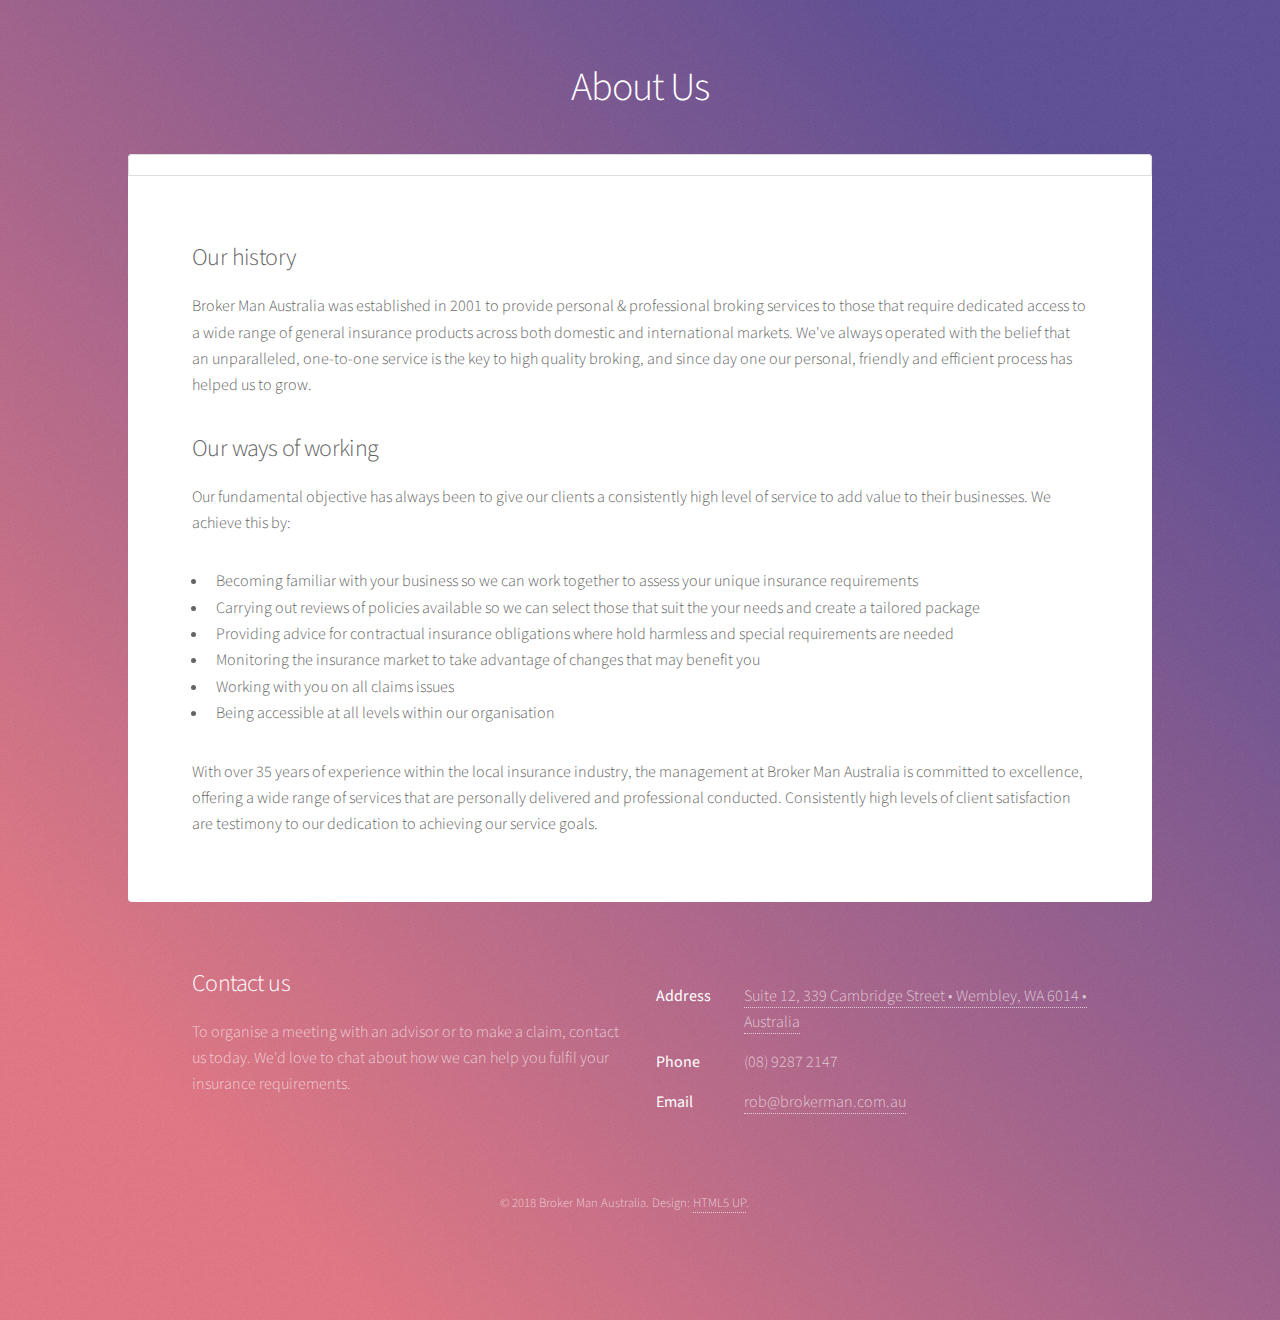
==== about-us.html @ 3b524c98 "some text about us" ====
<!DOCTYPE HTML>
<!--
	Stellar by HTML5 UP
	html5up.net | @ajlkn
	Free for personal and commercial use under the CCA 3.0 license (html5up.net/license)
-->
<html>
	<head>
		<title>About Us | Broker Man Australia</title>
		<meta charset="utf-8" />
		<meta name="viewport" content="width=device-width, initial-scale=1" />
		<!--[if lte IE 8]><script src="assets/js/ie/html5shiv.js"></script><![endif]-->
		<link rel="stylesheet" href="assets/css/main.css" />
		<!--[if lte IE 9]><link rel="stylesheet" href="assets/css/ie9.css" /><![endif]-->
		<!--[if lte IE 8]><link rel="stylesheet" href="assets/css/ie8.css" /><![endif]-->
	</head>
	<body>

		<!-- Wrapper -->
			<div id="wrapper">

				<!-- Header -->
					<header id="header">
						<h1>About Us</h1>
						<p>  </p>
					</header>

				<!-- Main -->
					<div id="main">

						<!-- Content -->
							<section id="content" class="main">
								<span class="image main"><img src="images/about-us.jpg" alt="" /></span>
								<h2>Our history</h2>
								<p>Broker Man Australia was established in 2001 to provide personal & professional broking services to those that require dedicated access to a wide range of general insurance products across both domestic and international markets. We've always operated with the belief that an unparalleled, one-to-one service is the key to high quality broking, and since day one our personal, friendly and efficient process has helped us to grow. </p>
								<h2>Our ways of working</h2>
									<p>Our fundamental objective has always been to give our clients a consistently high level of service to add value to their businesses. We achieve this by:</p>
							<ul>
								<li>Becoming familiar with your business so we can work together to assess your unique insurance requirements</li>
								<li>Carrying out reviews of policies available so we can select those that suit the your needs and create a tailored package</li>
								<li>Providing advice for contractual insurance obligations where hold harmless and special requirements are needed</li>
								<li>Monitoring the insurance market to take advantage of changes that may benefit you</li>
								<li>Working with you on all claims issues</li>
								<li>Being accessible at all levels within our organisation</li>
							</ul>
							<p>With over 35 years of experience within the local insurance industry, the management at Broker Man Australia is committed to excellence, offering a wide range of services that are personally delivered and professional conducted. Consistently high levels of client satisfaction are testimony to our dedication to achieving our service goals.</p>

							</section>

					</div>

				<!-- Footer -->
				<footer id="footer">
					<section>
						<h2>Contact us</h2>
						<p>To organise a meeting with an advisor or to make a claim, contact us today. We'd love to chat about how we can help you fulfil your insurance requirements.</p>
					</section>
					<section>
						<h2> </h2>
						<dl class="alt">
							<dt>Address</dt>
							<dd><a href="https://www.google.co.uk/maps/place/Broker+Man+Australia/@-31.9410953,115.8113798,15z/data=!4m5!3m4!1s0x0:0x77cef80707381dcb!8m2!3d-31.9410953!4d115.8113798" target="_blank">Suite 12, 339 Cambridge Street &bull; Wembley, WA 6014 &bull; Australia</a></dd>
							<dt>Phone</dt>
							<dd>(08) 9287 2147</dd>
							<dt>Email</dt>
							<dd><a href="mailto:rob@brokerman.com.au" target="_blank">rob@brokerman.com.au</a></dd>
						</dl>

					</section>
					<p class="copyright">&copy; 2018 Broker Man Australia. Design: <a href="https://html5up.net">HTML5 UP</a>.</p>
				</footer>

			</div>

		<!-- Scripts -->
			<script src="assets/js/jquery.min.js"></script>
			<script src="assets/js/jquery.scrollex.min.js"></script>
			<script src="assets/js/jquery.scrolly.min.js"></script>
			<script src="assets/js/skel.min.js"></script>
			<script src="assets/js/util.js"></script>
			<!--[if lte IE 8]><script src="assets/js/ie/respond.min.js"></script><![endif]-->
			<script src="assets/js/main.js"></script>

	</body>
</html>
---- assets/css/main.css ----
@import url(font-awesome.min.css);
@import "https://fonts.googleapis.com/css?family=Source+Sans+Pro:300,400";

/*
	Stellar by HTML5 UP
	html5up.net | @ajlkn
	Free for personal and commercial use under the CCA 3.0 license (html5up.net/license)
*/

/* Reset */

	html, body, div, span, applet, object, iframe, h1, h2, h3, h4, h5, h6, p, blockquote, pre, a, abbr, acronym, address, big, cite, code, del, dfn, em, img, ins, kbd, q, s, samp, small, strike, strong, sub, sup, tt, var, b, u, i, center, dl, dt, dd, ol, ul, li, fieldset, form, label, legend, table, caption, tbody, tfoot, thead, tr, th, td, article, aside, canvas, details, embed, figure, figcaption, footer, header, hgroup, menu, nav, output, ruby, section, summary, time, mark, audio, video {
		margin: 0;
		padding: 0;
		border: 0;
		font-size: 100%;
		font: inherit;
		vertical-align: baseline;
	}

	article, aside, details, figcaption, figure, footer, header, hgroup, menu, nav, section {
		display: block;
	}

	body {
		line-height: 1;
	}

	ol, ul {
		list-style: none;
	}

	blockquote, q {
		quotes: none;
	}

	blockquote:before, blockquote:after, q:before, q:after {
		content: '';
		content: none;
	}

	table {
		border-collapse: collapse;
		border-spacing: 0;
	}

	body {
		-webkit-text-size-adjust: none;
	}

/* Box Model */

	*, *:before, *:after {
		-moz-box-sizing: border-box;
		-webkit-box-sizing: border-box;
		box-sizing: border-box;
	}

/* Grid */

	.row {
		border-bottom: solid 1px transparent;
		-moz-box-sizing: border-box;
		-webkit-box-sizing: border-box;
		box-sizing: border-box;
	}

	.row > * {
		float: left;
		-moz-box-sizing: border-box;
		-webkit-box-sizing: border-box;
		box-sizing: border-box;
	}

	.row:after, .row:before {
		content: '';
		display: block;
		clear: both;
		height: 0;
	}

	.row.uniform > * > :first-child {
		margin-top: 0;
	}

	.row.uniform > * > :last-child {
		margin-bottom: 0;
	}

	.row.\30 \25 > * {
		padding: 0 0 0 0em;
	}

	.row.\30 \25 {
		margin: 0 0 -1px 0em;
	}

	.row.uniform.\30 \25 > * {
		padding: 0em 0 0 0em;
	}

	.row.uniform.\30 \25 {
		margin: 0em 0 -1px 0em;
	}

	.row > * {
		padding: 0 0 0 1.5em;
	}

	.row {
		margin: 0 0 -1px -1.5em;
	}

	.row.uniform > * {
		padding: 1.5em 0 0 1.5em;
	}

	.row.uniform {
		margin: -1.5em 0 -1px -1.5em;
	}

	.row.\32 00\25 > * {
		padding: 0 0 0 3em;
	}

	.row.\32 00\25 {
		margin: 0 0 -1px -3em;
	}

	.row.uniform.\32 00\25 > * {
		padding: 3em 0 0 3em;
	}

	.row.uniform.\32 00\25 {
		margin: -3em 0 -1px -3em;
	}

	.row.\31 50\25 > * {
		padding: 0 0 0 2.25em;
	}

	.row.\31 50\25 {
		margin: 0 0 -1px -2.25em;
	}

	.row.uniform.\31 50\25 > * {
		padding: 2.25em 0 0 2.25em;
	}

	.row.uniform.\31 50\25 {
		margin: -2.25em 0 -1px -2.25em;
	}

	.row.\35 0\25 > * {
		padding: 0 0 0 0.75em;
	}

	.row.\35 0\25 {
		margin: 0 0 -1px -0.75em;
	}

	.row.uniform.\35 0\25 > * {
		padding: 0.75em 0 0 0.75em;
	}

	.row.uniform.\35 0\25 {
		margin: -0.75em 0 -1px -0.75em;
	}

	.row.\32 5\25 > * {
		padding: 0 0 0 0.375em;
	}

	.row.\32 5\25 {
		margin: 0 0 -1px -0.375em;
	}

	.row.uniform.\32 5\25 > * {
		padding: 0.375em 0 0 0.375em;
	}

	.row.uniform.\32 5\25 {
		margin: -0.375em 0 -1px -0.375em;
	}

	.\31 2u, .\31 2u\24 {
		width: 100%;
		clear: none;
		margin-left: 0;
	}

	.\31 1u, .\31 1u\24 {
		width: 91.6666666667%;
		clear: none;
		margin-left: 0;
	}

	.\31 0u, .\31 0u\24 {
		width: 83.3333333333%;
		clear: none;
		margin-left: 0;
	}

	.\39 u, .\39 u\24 {
		width: 75%;
		clear: none;
		margin-left: 0;
	}

	.\38 u, .\38 u\24 {
		width: 66.6666666667%;
		clear: none;
		margin-left: 0;
	}

	.\37 u, .\37 u\24 {
		width: 58.3333333333%;
		clear: none;
		margin-left: 0;
	}

	.\36 u, .\36 u\24 {
		width: 50%;
		clear: none;
		margin-left: 0;
	}

	.\35 u, .\35 u\24 {
		width: 41.6666666667%;
		clear: none;
		margin-left: 0;
	}

	.\34 u, .\34 u\24 {
		width: 33.3333333333%;
		clear: none;
		margin-left: 0;
	}

	.\33 u, .\33 u\24 {
		width: 25%;
		clear: none;
		margin-left: 0;
	}

	.\32 u, .\32 u\24 {
		width: 16.6666666667%;
		clear: none;
		margin-left: 0;
	}

	.\31 u, .\31 u\24 {
		width: 8.3333333333%;
		clear: none;
		margin-left: 0;
	}

	.\31 2u\24 + *,
	.\31 1u\24 + *,
	.\31 0u\24 + *,
	.\39 u\24 + *,
	.\38 u\24 + *,
	.\37 u\24 + *,
	.\36 u\24 + *,
	.\35 u\24 + *,
	.\34 u\24 + *,
	.\33 u\24 + *,
	.\32 u\24 + *,
	.\31 u\24 + * {
		clear: left;
	}

	.\-11u {
		margin-left: 91.66667%;
	}

	.\-10u {
		margin-left: 83.33333%;
	}

	.\-9u {
		margin-left: 75%;
	}

	.\-8u {
		margin-left: 66.66667%;
	}

	.\-7u {
		margin-left: 58.33333%;
	}

	.\-6u {
		margin-left: 50%;
	}

	.\-5u {
		margin-left: 41.66667%;
	}

	.\-4u {
		margin-left: 33.33333%;
	}

	.\-3u {
		margin-left: 25%;
	}

	.\-2u {
		margin-left: 16.66667%;
	}

	.\-1u {
		margin-left: 8.33333%;
	}

	@media screen and (max-width: 1680px) {

		.row > * {
			padding: 0 0 0 1.5em;
		}

		.row {
			margin: 0 0 -1px -1.5em;
		}

		.row.uniform > * {
			padding: 1.5em 0 0 1.5em;
		}

		.row.uniform {
			margin: -1.5em 0 -1px -1.5em;
		}

		.row.\32 00\25 > * {
			padding: 0 0 0 3em;
		}

		.row.\32 00\25 {
			margin: 0 0 -1px -3em;
		}

		.row.uniform.\32 00\25 > * {
			padding: 3em 0 0 3em;
		}

		.row.uniform.\32 00\25 {
			margin: -3em 0 -1px -3em;
		}

		.row.\31 50\25 > * {
			padding: 0 0 0 2.25em;
		}

		.row.\31 50\25 {
			margin: 0 0 -1px -2.25em;
		}

		.row.uniform.\31 50\25 > * {
			padding: 2.25em 0 0 2.25em;
		}

		.row.uniform.\31 50\25 {
			margin: -2.25em 0 -1px -2.25em;
		}

		.row.\35 0\25 > * {
			padding: 0 0 0 0.75em;
		}

		.row.\35 0\25 {
			margin: 0 0 -1px -0.75em;
		}

		.row.uniform.\35 0\25 > * {
			padding: 0.75em 0 0 0.75em;
		}

		.row.uniform.\35 0\25 {
			margin: -0.75em 0 -1px -0.75em;
		}

		.row.\32 5\25 > * {
			padding: 0 0 0 0.375em;
		}

		.row.\32 5\25 {
			margin: 0 0 -1px -0.375em;
		}

		.row.uniform.\32 5\25 > * {
			padding: 0.375em 0 0 0.375em;
		}

		.row.uniform.\32 5\25 {
			margin: -0.375em 0 -1px -0.375em;
		}

		.\31 2u\28xlarge\29, .\31 2u\24\28xlarge\29 {
			width: 100%;
			clear: none;
			margin-left: 0;
		}

		.\31 1u\28xlarge\29, .\31 1u\24\28xlarge\29 {
			width: 91.6666666667%;
			clear: none;
			margin-left: 0;
		}

		.\31 0u\28xlarge\29, .\31 0u\24\28xlarge\29 {
			width: 83.3333333333%;
			clear: none;
			margin-left: 0;
		}

		.\39 u\28xlarge\29, .\39 u\24\28xlarge\29 {
			width: 75%;
			clear: none;
			margin-left: 0;
		}

		.\38 u\28xlarge\29, .\38 u\24\28xlarge\29 {
			width: 66.6666666667%;
			clear: none;
			margin-left: 0;
		}

		.\37 u\28xlarge\29, .\37 u\24\28xlarge\29 {
			width: 58.3333333333%;
			clear: none;
			margin-left: 0;
		}

		.\36 u\28xlarge\29, .\36 u\24\28xlarge\29 {
			width: 50%;
			clear: none;
			margin-left: 0;
		}

		.\35 u\28xlarge\29, .\35 u\24\28xlarge\29 {
			width: 41.6666666667%;
			clear: none;
			margin-left: 0;
		}

		.\34 u\28xlarge\29, .\34 u\24\28xlarge\29 {
			width: 33.3333333333%;
			clear: none;
			margin-left: 0;
		}

		.\33 u\28xlarge\29, .\33 u\24\28xlarge\29 {
			width: 25%;
			clear: none;
			margin-left: 0;
		}

		.\32 u\28xlarge\29, .\32 u\24\28xlarge\29 {
			width: 16.6666666667%;
			clear: none;
			margin-left: 0;
		}

		.\31 u\28xlarge\29, .\31 u\24\28xlarge\29 {
			width: 8.3333333333%;
			clear: none;
			margin-left: 0;
		}

		.\31 2u\24\28xlarge\29 + *,
		.\31 1u\24\28xlarge\29 + *,
		.\31 0u\24\28xlarge\29 + *,
		.\39 u\24\28xlarge\29 + *,
		.\38 u\24\28xlarge\29 + *,
		.\37 u\24\28xlarge\29 + *,
		.\36 u\24\28xlarge\29 + *,
		.\35 u\24\28xlarge\29 + *,
		.\34 u\24\28xlarge\29 + *,
		.\33 u\24\28xlarge\29 + *,
		.\32 u\24\28xlarge\29 + *,
		.\31 u\24\28xlarge\29 + * {
			clear: left;
		}

		.\-11u\28xlarge\29 {
			margin-left: 91.66667%;
		}

		.\-10u\28xlarge\29 {
			margin-left: 83.33333%;
		}

		.\-9u\28xlarge\29 {
			margin-left: 75%;
		}

		.\-8u\28xlarge\29 {
			margin-left: 66.66667%;
		}

		.\-7u\28xlarge\29 {
			margin-left: 58.33333%;
		}

		.\-6u\28xlarge\29 {
			margin-left: 50%;
		}

		.\-5u\28xlarge\29 {
			margin-left: 41.66667%;
		}

		.\-4u\28xlarge\29 {
			margin-left: 33.33333%;
		}

		.\-3u\28xlarge\29 {
			margin-left: 25%;
		}

		.\-2u\28xlarge\29 {
			margin-left: 16.66667%;
		}

		.\-1u\28xlarge\29 {
			margin-left: 8.33333%;
		}

	}

	@media screen and (max-width: 1280px) {

		.row > * {
			padding: 0 0 0 1.5em;
		}

		.row {
			margin: 0 0 -1px -1.5em;
		}

		.row.uniform > * {
			padding: 1.5em 0 0 1.5em;
		}

		.row.uniform {
			margin: -1.5em 0 -1px -1.5em;
		}

		.row.\32 00\25 > * {
			padding: 0 0 0 3em;
		}

		.row.\32 00\25 {
			margin: 0 0 -1px -3em;
		}

		.row.uniform.\32 00\25 > * {
			padding: 3em 0 0 3em;
		}

		.row.uniform.\32 00\25 {
			margin: -3em 0 -1px -3em;
		}

		.row.\31 50\25 > * {
			padding: 0 0 0 2.25em;
		}

		.row.\31 50\25 {
			margin: 0 0 -1px -2.25em;
		}

		.row.uniform.\31 50\25 > * {
			padding: 2.25em 0 0 2.25em;
		}

		.row.uniform.\31 50\25 {
			margin: -2.25em 0 -1px -2.25em;
		}

		.row.\35 0\25 > * {
			padding: 0 0 0 0.75em;
		}

		.row.\35 0\25 {
			margin: 0 0 -1px -0.75em;
		}

		.row.uniform.\35 0\25 > * {
			padding: 0.75em 0 0 0.75em;
		}

		.row.uniform.\35 0\25 {
			margin: -0.75em 0 -1px -0.75em;
		}

		.row.\32 5\25 > * {
			padding: 0 0 0 0.375em;
		}

		.row.\32 5\25 {
			margin: 0 0 -1px -0.375em;
		}

		.row.uniform.\32 5\25 > * {
			padding: 0.375em 0 0 0.375em;
		}

		.row.uniform.\32 5\25 {
			margin: -0.375em 0 -1px -0.375em;
		}

		.\31 2u\28large\29, .\31 2u\24\28large\29 {
			width: 100%;
			clear: none;
			margin-left: 0;
		}

		.\31 1u\28large\29, .\31 1u\24\28large\29 {
			width: 91.6666666667%;
			clear: none;
			margin-left: 0;
		}

		.\31 0u\28large\29, .\31 0u\24\28large\29 {
			width: 83.3333333333%;
			clear: none;
			margin-left: 0;
		}

		.\39 u\28large\29, .\39 u\24\28large\29 {
			width: 75%;
			clear: none;
			margin-left: 0;
		}

		.\38 u\28large\29, .\38 u\24\28large\29 {
			width: 66.6666666667%;
			clear: none;
			margin-left: 0;
		}

		.\37 u\28large\29, .\37 u\24\28large\29 {
			width: 58.3333333333%;
			clear: none;
			margin-left: 0;
		}

		.\36 u\28large\29, .\36 u\24\28large\29 {
			width: 50%;
			clear: none;
			margin-left: 0;
		}

		.\35 u\28large\29, .\35 u\24\28large\29 {
			width: 41.6666666667%;
			clear: none;
			margin-left: 0;
		}

		.\34 u\28large\29, .\34 u\24\28large\29 {
			width: 33.3333333333%;
			clear: none;
			margin-left: 0;
		}

		.\33 u\28large\29, .\33 u\24\28large\29 {
			width: 25%;
			clear: none;
			margin-left: 0;
		}

		.\32 u\28large\29, .\32 u\24\28large\29 {
			width: 16.6666666667%;
			clear: none;
			margin-left: 0;
		}

		.\31 u\28large\29, .\31 u\24\28large\29 {
			width: 8.3333333333%;
			clear: none;
			margin-left: 0;
		}

		.\31 2u\24\28large\29 + *,
		.\31 1u\24\28large\29 + *,
		.\31 0u\24\28large\29 + *,
		.\39 u\24\28large\29 + *,
		.\38 u\24\28large\29 + *,
		.\37 u\24\28large\29 + *,
		.\36 u\24\28large\29 + *,
		.\35 u\24\28large\29 + *,
		.\34 u\24\28large\29 + *,
		.\33 u\24\28large\29 + *,
		.\32 u\24\28large\29 + *,
		.\31 u\24\28large\29 + * {
			clear: left;
		}

		.\-11u\28large\29 {
			margin-left: 91.66667%;
		}

		.\-10u\28large\29 {
			margin-left: 83.33333%;
		}

		.\-9u\28large\29 {
			margin-left: 75%;
		}

		.\-8u\28large\29 {
			margin-left: 66.66667%;
		}

		.\-7u\28large\29 {
			margin-left: 58.33333%;
		}

		.\-6u\28large\29 {
			margin-left: 50%;
		}

		.\-5u\28large\29 {
			margin-left: 41.66667%;
		}

		.\-4u\28large\29 {
			margin-left: 33.33333%;
		}

		.\-3u\28large\29 {
			margin-left: 25%;
		}

		.\-2u\28large\29 {
			margin-left: 16.66667%;
		}

		.\-1u\28large\29 {
			margin-left: 8.33333%;
		}

	}

	@media screen and (max-width: 980px) {

		.row > * {
			padding: 0 0 0 1.5em;
		}

		.row {
			margin: 0 0 -1px -1.5em;
		}

		.row.uniform > * {
			padding: 1.5em 0 0 1.5em;
		}

		.row.uniform {
			margin: -1.5em 0 -1px -1.5em;
		}

		.row.\32 00\25 > * {
			padding: 0 0 0 3em;
		}

		.row.\32 00\25 {
			margin: 0 0 -1px -3em;
		}

		.row.uniform.\32 00\25 > * {
			padding: 3em 0 0 3em;
		}

		.row.uniform.\32 00\25 {
			margin: -3em 0 -1px -3em;
		}

		.row.\31 50\25 > * {
			padding: 0 0 0 2.25em;
		}

		.row.\31 50\25 {
			margin: 0 0 -1px -2.25em;
		}

		.row.uniform.\31 50\25 > * {
			padding: 2.25em 0 0 2.25em;
		}

		.row.uniform.\31 50\25 {
			margin: -2.25em 0 -1px -2.25em;
		}

		.row.\35 0\25 > * {
			padding: 0 0 0 0.75em;
		}

		.row.\35 0\25 {
			margin: 0 0 -1px -0.75em;
		}

		.row.uniform.\35 0\25 > * {
			padding: 0.75em 0 0 0.75em;
		}

		.row.uniform.\35 0\25 {
			margin: -0.75em 0 -1px -0.75em;
		}

		.row.\32 5\25 > * {
			padding: 0 0 0 0.375em;
		}

		.row.\32 5\25 {
			margin: 0 0 -1px -0.375em;
		}

		.row.uniform.\32 5\25 > * {
			padding: 0.375em 0 0 0.375em;
		}

		.row.uniform.\32 5\25 {
			margin: -0.375em 0 -1px -0.375em;
		}

		.\31 2u\28medium\29, .\31 2u\24\28medium\29 {
			width: 100%;
			clear: none;
			margin-left: 0;
		}

		.\31 1u\28medium\29, .\31 1u\24\28medium\29 {
			width: 91.6666666667%;
			clear: none;
			margin-left: 0;
		}

		.\31 0u\28medium\29, .\31 0u\24\28medium\29 {
			width: 83.3333333333%;
			clear: none;
			margin-left: 0;
		}

		.\39 u\28medium\29, .\39 u\24\28medium\29 {
			width: 75%;
			clear: none;
			margin-left: 0;
		}

		.\38 u\28medium\29, .\38 u\24\28medium\29 {
			width: 66.6666666667%;
			clear: none;
			margin-left: 0;
		}

		.\37 u\28medium\29, .\37 u\24\28medium\29 {
			width: 58.3333333333%;
			clear: none;
			margin-left: 0;
		}

		.\36 u\28medium\29, .\36 u\24\28medium\29 {
			width: 50%;
			clear: none;
			margin-left: 0;
		}

		.\35 u\28medium\29, .\35 u\24\28medium\29 {
			width: 41.6666666667%;
			clear: none;
			margin-left: 0;
		}

		.\34 u\28medium\29, .\34 u\24\28medium\29 {
			width: 33.3333333333%;
			clear: none;
			margin-left: 0;
		}

		.\33 u\28medium\29, .\33 u\24\28medium\29 {
			width: 25%;
			clear: none;
			margin-left: 0;
		}

		.\32 u\28medium\29, .\32 u\24\28medium\29 {
			width: 16.6666666667%;
			clear: none;
			margin-left: 0;
		}

		.\31 u\28medium\29, .\31 u\24\28medium\29 {
			width: 8.3333333333%;
			clear: none;
			margin-left: 0;
		}

		.\31 2u\24\28medium\29 + *,
		.\31 1u\24\28medium\29 + *,
		.\31 0u\24\28medium\29 + *,
		.\39 u\24\28medium\29 + *,
		.\38 u\24\28medium\29 + *,
		.\37 u\24\28medium\29 + *,
		.\36 u\24\28medium\29 + *,
		.\35 u\24\28medium\29 + *,
		.\34 u\24\28medium\29 + *,
		.\33 u\24\28medium\29 + *,
		.\32 u\24\28medium\29 + *,
		.\31 u\24\28medium\29 + * {
			clear: left;
		}

		.\-11u\28medium\29 {
			margin-left: 91.66667%;
		}

		.\-10u\28medium\29 {
			margin-left: 83.33333%;
		}

		.\-9u\28medium\29 {
			margin-left: 75%;
		}

		.\-8u\28medium\29 {
			margin-left: 66.66667%;
		}

		.\-7u\28medium\29 {
			margin-left: 58.33333%;
		}

		.\-6u\28medium\29 {
			margin-left: 50%;
		}

		.\-5u\28medium\29 {
			margin-left: 41.66667%;
		}

		.\-4u\28medium\29 {
			margin-left: 33.33333%;
		}

		.\-3u\28medium\29 {
			margin-left: 25%;
		}

		.\-2u\28medium\29 {
			margin-left: 16.66667%;
		}

		.\-1u\28medium\29 {
			margin-left: 8.33333%;
		}

	}

	@media screen and (max-width: 736px) {

		.row > * {
			padding: 0 0 0 1em;
		}

		.row {
			margin: 0 0 -1px -1em;
		}

		.row.uniform > * {
			padding: 1em 0 0 1em;
		}

		.row.uniform {
			margin: -1em 0 -1px -1em;
		}

		.row.\32 00\25 > * {
			padding: 0 0 0 2em;
		}

		.row.\32 00\25 {
			margin: 0 0 -1px -2em;
		}

		.row.uniform.\32 00\25 > * {
			padding: 2em 0 0 2em;
		}

		.row.uniform.\32 00\25 {
			margin: -2em 0 -1px -2em;
		}

		.row.\31 50\25 > * {
			padding: 0 0 0 1.5em;
		}

		.row.\31 50\25 {
			margin: 0 0 -1px -1.5em;
		}

		.row.uniform.\31 50\25 > * {
			padding: 1.5em 0 0 1.5em;
		}

		.row.uniform.\31 50\25 {
			margin: -1.5em 0 -1px -1.5em;
		}

		.row.\35 0\25 > * {
			padding: 0 0 0 0.5em;
		}

		.row.\35 0\25 {
			margin: 0 0 -1px -0.5em;
		}

		.row.uniform.\35 0\25 > * {
			padding: 0.5em 0 0 0.5em;
		}

		.row.uniform.\35 0\25 {
			margin: -0.5em 0 -1px -0.5em;
		}

		.row.\32 5\25 > * {
			padding: 0 0 0 0.25em;
		}

		.row.\32 5\25 {
			margin: 0 0 -1px -0.25em;
		}

		.row.uniform.\32 5\25 > * {
			padding: 0.25em 0 0 0.25em;
		}

		.row.uniform.\32 5\25 {
			margin: -0.25em 0 -1px -0.25em;
		}

		.\31 2u\28small\29, .\31 2u\24\28small\29 {
			width: 100%;
			clear: none;
			margin-left: 0;
		}

		.\31 1u\28small\29, .\31 1u\24\28small\29 {
			width: 91.6666666667%;
			clear: none;
			margin-left: 0;
		}

		.\31 0u\28small\29, .\31 0u\24\28small\29 {
			width: 83.3333333333%;
			clear: none;
			margin-left: 0;
		}

		.\39 u\28small\29, .\39 u\24\28small\29 {
			width: 75%;
			clear: none;
			margin-left: 0;
		}

		.\38 u\28small\29, .\38 u\24\28small\29 {
			width: 66.6666666667%;
			clear: none;
			margin-left: 0;
		}

		.\37 u\28small\29, .\37 u\24\28small\29 {
			width: 58.3333333333%;
			clear: none;
			margin-left: 0;
		}

		.\36 u\28small\29, .\36 u\24\28small\29 {
			width: 50%;
			clear: none;
			margin-left: 0;
		}

		.\35 u\28small\29, .\35 u\24\28small\29 {
			width: 41.6666666667%;
			clear: none;
			margin-left: 0;
		}

		.\34 u\28small\29, .\34 u\24\28small\29 {
			width: 33.3333333333%;
			clear: none;
			margin-left: 0;
		}

		.\33 u\28small\29, .\33 u\24\28small\29 {
			width: 25%;
			clear: none;
			margin-left: 0;
		}

		.\32 u\28small\29, .\32 u\24\28small\29 {
			width: 16.6666666667%;
			clear: none;
			margin-left: 0;
		}

		.\31 u\28small\29, .\31 u\24\28small\29 {
			width: 8.3333333333%;
			clear: none;
			margin-left: 0;
		}

		.\31 2u\24\28small\29 + *,
		.\31 1u\24\28small\29 + *,
		.\31 0u\24\28small\29 + *,
		.\39 u\24\28small\29 + *,
		.\38 u\24\28small\29 + *,
		.\37 u\24\28small\29 + *,
		.\36 u\24\28small\29 + *,
		.\35 u\24\28small\29 + *,
		.\34 u\24\28small\29 + *,
		.\33 u\24\28small\29 + *,
		.\32 u\24\28small\29 + *,
		.\31 u\24\28small\29 + * {
			clear: left;
		}

		.\-11u\28small\29 {
			margin-left: 91.66667%;
		}

		.\-10u\28small\29 {
			margin-left: 83.33333%;
		}

		.\-9u\28small\29 {
			margin-left: 75%;
		}

		.\-8u\28small\29 {
			margin-left: 66.66667%;
		}

		.\-7u\28small\29 {
			margin-left: 58.33333%;
		}

		.\-6u\28small\29 {
			margin-left: 50%;
		}

		.\-5u\28small\29 {
			margin-left: 41.66667%;
		}

		.\-4u\28small\29 {
			margin-left: 33.33333%;
		}

		.\-3u\28small\29 {
			margin-left: 25%;
		}

		.\-2u\28small\29 {
			margin-left: 16.66667%;
		}

		.\-1u\28small\29 {
			margin-left: 8.33333%;
		}

	}

	@media screen and (max-width: 480px) {

		.row > * {
			padding: 0 0 0 1em;
		}

		.row {
			margin: 0 0 -1px -1em;
		}

		.row.uniform > * {
			padding: 1em 0 0 1em;
		}

		.row.uniform {
			margin: -1em 0 -1px -1em;
		}

		.row.\32 00\25 > * {
			padding: 0 0 0 2em;
		}

		.row.\32 00\25 {
			margin: 0 0 -1px -2em;
		}

		.row.uniform.\32 00\25 > * {
			padding: 2em 0 0 2em;
		}

		.row.uniform.\32 00\25 {
			margin: -2em 0 -1px -2em;
		}

		.row.\31 50\25 > * {
			padding: 0 0 0 1.5em;
		}

		.row.\31 50\25 {
			margin: 0 0 -1px -1.5em;
		}

		.row.uniform.\31 50\25 > * {
			padding: 1.5em 0 0 1.5em;
		}

		.row.uniform.\31 50\25 {
			margin: -1.5em 0 -1px -1.5em;
		}

		.row.\35 0\25 > * {
			padding: 0 0 0 0.5em;
		}

		.row.\35 0\25 {
			margin: 0 0 -1px -0.5em;
		}

		.row.uniform.\35 0\25 > * {
			padding: 0.5em 0 0 0.5em;
		}

		.row.uniform.\35 0\25 {
			margin: -0.5em 0 -1px -0.5em;
		}

		.row.\32 5\25 > * {
			padding: 0 0 0 0.25em;
		}

		.row.\32 5\25 {
			margin: 0 0 -1px -0.25em;
		}

		.row.uniform.\32 5\25 > * {
			padding: 0.25em 0 0 0.25em;
		}

		.row.uniform.\32 5\25 {
			margin: -0.25em 0 -1px -0.25em;
		}

		.\31 2u\28xsmall\29, .\31 2u\24\28xsmall\29 {
			width: 100%;
			clear: none;
			margin-left: 0;
		}

		.\31 1u\28xsmall\29, .\31 1u\24\28xsmall\29 {
			width: 91.6666666667%;
			clear: none;
			margin-left: 0;
		}

		.\31 0u\28xsmall\29, .\31 0u\24\28xsmall\29 {
			width: 83.3333333333%;
			clear: none;
			margin-left: 0;
		}

		.\39 u\28xsmall\29, .\39 u\24\28xsmall\29 {
			width: 75%;
			clear: none;
			margin-left: 0;
		}

		.\38 u\28xsmall\29, .\38 u\24\28xsmall\29 {
			width: 66.6666666667%;
			clear: none;
			margin-left: 0;
		}

		.\37 u\28xsmall\29, .\37 u\24\28xsmall\29 {
			width: 58.3333333333%;
			clear: none;
			margin-left: 0;
		}

		.\36 u\28xsmall\29, .\36 u\24\28xsmall\29 {
			width: 50%;
			clear: none;
			margin-left: 0;
		}

		.\35 u\28xsmall\29, .\35 u\24\28xsmall\29 {
			width: 41.6666666667%;
			clear: none;
			margin-left: 0;
		}

		.\34 u\28xsmall\29, .\34 u\24\28xsmall\29 {
			width: 33.3333333333%;
			clear: none;
			margin-left: 0;
		}

		.\33 u\28xsmall\29, .\33 u\24\28xsmall\29 {
			width: 25%;
			clear: none;
			margin-left: 0;
		}

		.\32 u\28xsmall\29, .\32 u\24\28xsmall\29 {
			width: 16.6666666667%;
			clear: none;
			margin-left: 0;
		}

		.\31 u\28xsmall\29, .\31 u\24\28xsmall\29 {
			width: 8.3333333333%;
			clear: none;
			margin-left: 0;
		}

		.\31 2u\24\28xsmall\29 + *,
		.\31 1u\24\28xsmall\29 + *,
		.\31 0u\24\28xsmall\29 + *,
		.\39 u\24\28xsmall\29 + *,
		.\38 u\24\28xsmall\29 + *,
		.\37 u\24\28xsmall\29 + *,
		.\36 u\24\28xsmall\29 + *,
		.\35 u\24\28xsmall\29 + *,
		.\34 u\24\28xsmall\29 + *,
		.\33 u\24\28xsmall\29 + *,
		.\32 u\24\28xsmall\29 + *,
		.\31 u\24\28xsmall\29 + * {
			clear: left;
		}

		.\-11u\28xsmall\29 {
			margin-left: 91.66667%;
		}

		.\-10u\28xsmall\29 {
			margin-left: 83.33333%;
		}

		.\-9u\28xsmall\29 {
			margin-left: 75%;
		}

		.\-8u\28xsmall\29 {
			margin-left: 66.66667%;
		}

		.\-7u\28xsmall\29 {
			margin-left: 58.33333%;
		}

		.\-6u\28xsmall\29 {
			margin-left: 50%;
		}

		.\-5u\28xsmall\29 {
			margin-left: 41.66667%;
		}

		.\-4u\28xsmall\29 {
			margin-left: 33.33333%;
		}

		.\-3u\28xsmall\29 {
			margin-left: 25%;
		}

		.\-2u\28xsmall\29 {
			margin-left: 16.66667%;
		}

		.\-1u\28xsmall\29 {
			margin-left: 8.33333%;
		}

	}

	@media screen and (max-width: 360px) {

		.row > * {
			padding: 0 0 0 1em;
		}

		.row {
			margin: 0 0 -1px -1em;
		}

		.row.uniform > * {
			padding: 1em 0 0 1em;
		}

		.row.uniform {
			margin: -1em 0 -1px -1em;
		}

		.row.\32 00\25 > * {
			padding: 0 0 0 2em;
		}

		.row.\32 00\25 {
			margin: 0 0 -1px -2em;
		}

		.row.uniform.\32 00\25 > * {
			padding: 2em 0 0 2em;
		}

		.row.uniform.\32 00\25 {
			margin: -2em 0 -1px -2em;
		}

		.row.\31 50\25 > * {
			padding: 0 0 0 1.5em;
		}

		.row.\31 50\25 {
			margin: 0 0 -1px -1.5em;
		}

		.row.uniform.\31 50\25 > * {
			padding: 1.5em 0 0 1.5em;
		}

		.row.uniform.\31 50\25 {
			margin: -1.5em 0 -1px -1.5em;
		}

		.row.\35 0\25 > * {
			padding: 0 0 0 0.5em;
		}

		.row.\35 0\25 {
			margin: 0 0 -1px -0.5em;
		}

		.row.uniform.\35 0\25 > * {
			padding: 0.5em 0 0 0.5em;
		}

		.row.uniform.\35 0\25 {
			margin: -0.5em 0 -1px -0.5em;
		}

		.row.\32 5\25 > * {
			padding: 0 0 0 0.25em;
		}

		.row.\32 5\25 {
			margin: 0 0 -1px -0.25em;
		}

		.row.uniform.\32 5\25 > * {
			padding: 0.25em 0 0 0.25em;
		}

		.row.uniform.\32 5\25 {
			margin: -0.25em 0 -1px -0.25em;
		}

		.\31 2u\28xxsmall\29, .\31 2u\24\28xxsmall\29 {
			width: 100%;
			clear: none;
			margin-left: 0;
		}

		.\31 1u\28xxsmall\29, .\31 1u\24\28xxsmall\29 {
			width: 91.6666666667%;
			clear: none;
			margin-left: 0;
		}

		.\31 0u\28xxsmall\29, .\31 0u\24\28xxsmall\29 {
			width: 83.3333333333%;
			clear: none;
			margin-left: 0;
		}

		.\39 u\28xxsmall\29, .\39 u\24\28xxsmall\29 {
			width: 75%;
			clear: none;
			margin-left: 0;
		}

		.\38 u\28xxsmall\29, .\38 u\24\28xxsmall\29 {
			width: 66.6666666667%;
			clear: none;
			margin-left: 0;
		}

		.\37 u\28xxsmall\29, .\37 u\24\28xxsmall\29 {
			width: 58.3333333333%;
			clear: none;
			margin-left: 0;
		}

		.\36 u\28xxsmall\29, .\36 u\24\28xxsmall\29 {
			width: 50%;
			clear: none;
			margin-left: 0;
		}

		.\35 u\28xxsmall\29, .\35 u\24\28xxsmall\29 {
			width: 41.6666666667%;
			clear: none;
			margin-left: 0;
		}

		.\34 u\28xxsmall\29, .\34 u\24\28xxsmall\29 {
			width: 33.3333333333%;
			clear: none;
			margin-left: 0;
		}

		.\33 u\28xxsmall\29, .\33 u\24\28xxsmall\29 {
			width: 25%;
			clear: none;
			margin-left: 0;
		}

		.\32 u\28xxsmall\29, .\32 u\24\28xxsmall\29 {
			width: 16.6666666667%;
			clear: none;
			margin-left: 0;
		}

		.\31 u\28xxsmall\29, .\31 u\24\28xxsmall\29 {
			width: 8.3333333333%;
			clear: none;
			margin-left: 0;
		}

		.\31 2u\24\28xxsmall\29 + *,
		.\31 1u\24\28xxsmall\29 + *,
		.\31 0u\24\28xxsmall\29 + *,
		.\39 u\24\28xxsmall\29 + *,
		.\38 u\24\28xxsmall\29 + *,
		.\37 u\24\28xxsmall\29 + *,
		.\36 u\24\28xxsmall\29 + *,
		.\35 u\24\28xxsmall\29 + *,
		.\34 u\24\28xxsmall\29 + *,
		.\33 u\24\28xxsmall\29 + *,
		.\32 u\24\28xxsmall\29 + *,
		.\31 u\24\28xxsmall\29 + * {
			clear: left;
		}

		.\-11u\28xxsmall\29 {
			margin-left: 91.66667%;
		}

		.\-10u\28xxsmall\29 {
			margin-left: 83.33333%;
		}

		.\-9u\28xxsmall\29 {
			margin-left: 75%;
		}

		.\-8u\28xxsmall\29 {
			margin-left: 66.66667%;
		}

		.\-7u\28xxsmall\29 {
			margin-left: 58.33333%;
		}

		.\-6u\28xxsmall\29 {
			margin-left: 50%;
		}

		.\-5u\28xxsmall\29 {
			margin-left: 41.66667%;
		}

		.\-4u\28xxsmall\29 {
			margin-left: 33.33333%;
		}

		.\-3u\28xxsmall\29 {
			margin-left: 25%;
		}

		.\-2u\28xxsmall\29 {
			margin-left: 16.66667%;
		}

		.\-1u\28xxsmall\29 {
			margin-left: 8.33333%;
		}

	}

/* Basic */

	@-ms-viewport {
		width: device-width;
	}

	body {
		-ms-overflow-style: scrollbar;
	}

	@media screen and (max-width: 480px) {

		html, body {
			min-width: 320px;
		}

	}

	body {
		background-color: #935d8c;
		background-image: url("images/overlay.png"), -moz-linear-gradient(45deg, #e37682 15%, #5f4d93 85%);
		background-image: url("images/overlay.png"), -webkit-linear-gradient(45deg, #e37682 15%, #5f4d93 85%);
		background-image: url("images/overlay.png"), -ms-linear-gradient(45deg, #e37682 15%, #5f4d93 85%);
		background-image: url("images/overlay.png"), linear-gradient(45deg, #e37682 15%, #5f4d93 85%);
	}

		body.is-loading *, body.is-loading *:before, body.is-loading *:after {
			-moz-animation: none !important;
			-webkit-animation: none !important;
			-ms-animation: none !important;
			animation: none !important;
			-moz-transition: none !important;
			-webkit-transition: none !important;
			-ms-transition: none !important;
			transition: none !important;
		}

/* Type */

	body {
		background-color: #935d8c;
		color: rgba(255, 255, 255, 0.65);
	}

	body, input, select, textarea {
		font-family: "Source Sans Pro", Helvetica, sans-serif;
		font-size: 17pt;
		font-weight: 300;
		line-height: 1.65;
	}

		@media screen and (max-width: 1680px) {

			body, input, select, textarea {
				font-size: 14pt;
			}

		}

		@media screen and (max-width: 1280px) {

			body, input, select, textarea {
				font-size: 12pt;
			}

		}

		@media screen and (max-width: 360px) {

			body, input, select, textarea {
				font-size: 11pt;
			}

		}

	a {
		-moz-transition: color 0.2s ease, border-bottom 0.2s ease;
		-webkit-transition: color 0.2s ease, border-bottom 0.2s ease;
		-ms-transition: color 0.2s ease, border-bottom 0.2s ease;
		transition: color 0.2s ease, border-bottom 0.2s ease;
		text-decoration: none;
		border-bottom: dotted 1px;
		color: inherit;
	}

		a:hover {
			border-bottom-color: transparent;
		}

	strong, b {
		font-weight: 400;
	}

	em, i {
		font-style: italic;
	}

	p {
		margin: 0 0 2em 0;
	}

		p.content {
			-moz-columns: 20em 2;
			-webkit-columns: 20em 2;
			-ms-columns: 20em 2;
			columns: 20em 2;
			-moz-column-gap: 2em;
			-webkit-column-gap: 2em;
			-ms-column-gap: 2em;
			column-gap: 2em;
			text-align: justify;
		}

	h1, h2, h3, h4, h5, h6 {
		font-weight: 300;
		line-height: 1.5;
		margin: 0 0 0.7em 0;
		letter-spacing: -0.025em;
	}

		h1 a, h2 a, h3 a, h4 a, h5 a, h6 a {
			color: inherit;
			text-decoration: none;
		}

	h1 {
		font-size: 2.5em;
		line-height: 1.2;
	}

	h2 {
		font-size: 1.5em;
	}

	h3 {
		font-size: 1.25em;
		padding-top: 1em;
	}

	h4 {
		font-size: 1.1em;
	}

	h5 {
		font-size: 0.9em;
	}

	h6 {
		font-size: 0.7em;
	}

	@media screen and (max-width: 736px) {

		h1 {
			font-size: 2em;
		}

	}

	sub {
		font-size: 0.8em;
		position: relative;
		top: 0.5em;
	}

	sup {
		font-size: 0.8em;
		position: relative;
		top: -0.5em;
	}

	blockquote {
		border-left: solid 4px;
		font-style: italic;
		margin: 0 0 2em 0;
		padding: 0.5em 0 0.5em 2em;
	}

	code {
		border-radius: 8px;
		border: solid 1px;
		font-family: "Courier New", monospace;
		font-size: 0.9em;
		margin: 0 0.25em;
		padding: 0.25em 0.65em;
	}

	pre {
		-webkit-overflow-scrolling: touch;
		font-family: "Courier New", monospace;
		font-size: 0.9em;
		margin: 0 0 2em 0;
	}

		pre code {
			display: block;
			line-height: 1.75;
			padding: 1em 1.5em;
			overflow-x: auto;
		}

	hr {
		border: 0;
		border-bottom: solid 1px;
		margin: 2em 0;
	}

		hr.major {
			margin: 3em 0;
		}

	.align-left {
		text-align: left;
	}

	.align-center {
		text-align: center;
	}

	.align-right {
		text-align: right;
	}

	input, select, textarea {
		color: #ffffff;
	}

	a:hover {
		color: #ffffff;
	}

	strong, b {
		color: #ffffff;
	}

	h1, h2, h3, h4, h5, h6 {
		color: #ffffff;
	}

	blockquote {
		border-left-color: rgba(255, 255, 255, 0.35);
	}

	code {
		background: rgba(255, 255, 255, 0.075);
		border-color: rgba(255, 255, 255, 0.35);
	}

	hr {
		border-bottom-color: rgba(255, 255, 255, 0.35);
	}

/* Box */

	.box {
		border-radius: 8px;
		border: solid;
		margin-bottom: 2em;
		padding: 1.5em;
	}

		.box > :last-child,
		.box > :last-child > :last-child,
		.box > :last-child > :last-child > :last-child {
			margin-bottom: 0;
		}

		.box.alt {
			border: 0;
			border-radius: 0;
			padding: 0;
		}

	.box {
		border-color: rgba(255, 255, 255, 0.35);
	}

/* Button */

	input[type="submit"],
	input[type="reset"],
	input[type="button"],
	button,
	.button {
		-moz-appearance: none;
		-webkit-appearance: none;
		-ms-appearance: none;
		appearance: none;
		-moz-transition: background-color 0.2s ease-in-out, color 0.2s ease-in-out;
		-webkit-transition: background-color 0.2s ease-in-out, color 0.2s ease-in-out;
		-ms-transition: background-color 0.2s ease-in-out, color 0.2s ease-in-out;
		transition: background-color 0.2s ease-in-out, color 0.2s ease-in-out;
		border-radius: 8px;
		border: 0;
		cursor: pointer;
		display: inline-block;
		font-weight: 300;
		height: 2.75em;
		line-height: 2.75em;
		min-width: 9.25em;
		padding: 0 1.5em;
		text-align: center;
		text-decoration: none;
		white-space: nowrap;
	}

		input[type="submit"].icon,
		input[type="reset"].icon,
		input[type="button"].icon,
		button.icon,
		.button.icon {
			padding-left: 1.35em;
		}

			input[type="submit"].icon:before,
			input[type="reset"].icon:before,
			input[type="button"].icon:before,
			button.icon:before,
			.button.icon:before {
				margin-right: 0.5em;
			}

		input[type="submit"].fit,
		input[type="reset"].fit,
		input[type="button"].fit,
		button.fit,
		.button.fit {
			display: block;
			margin: 0 0 1em 0;
			width: 100%;
		}

		input[type="submit"].small,
		input[type="reset"].small,
		input[type="button"].small,
		button.small,
		.button.small {
			font-size: 0.8em;
		}

		input[type="submit"].big,
		input[type="reset"].big,
		input[type="button"].big,
		button.big,
		.button.big {
			font-size: 1.35em;
		}

		input[type="submit"].disabled, input[type="submit"]:disabled,
		input[type="reset"].disabled,
		input[type="reset"]:disabled,
		input[type="button"].disabled,
		input[type="button"]:disabled,
		button.disabled,
		button:disabled,
		.button.disabled,
		.button:disabled {
			-moz-pointer-events: none;
			-webkit-pointer-events: none;
			-ms-pointer-events: none;
			pointer-events: none;
			opacity: 0.25;
		}

		@media screen and (max-width: 736px) {

			input[type="submit"],
			input[type="reset"],
			input[type="button"],
			button,
			.button {
				min-width: 0;
			}

		}

	input[type="submit"],
	input[type="reset"],
	input[type="button"],
	button,
	.button {
		background-color: transparent;
		box-shadow: inset 0 0 0 1px rgba(255, 255, 255, 0.35);
		color: #ffffff !important;
	}

		input[type="submit"]:hover,
		input[type="reset"]:hover,
		input[type="button"]:hover,
		button:hover,
		.button:hover {
			background-color: rgba(255, 255, 255, 0.075);
		}

		input[type="submit"]:active,
		input[type="reset"]:active,
		input[type="button"]:active,
		button:active,
		.button:active {
			background-color: rgba(255, 255, 255, 0.2);
		}

		input[type="submit"].icon:before,
		input[type="reset"].icon:before,
		input[type="button"].icon:before,
		button.icon:before,
		.button.icon:before {
			color: rgba(255, 255, 255, 0.5);
		}

		input[type="submit"].special,
		input[type="reset"].special,
		input[type="button"].special,
		button.special,
		.button.special {
			background-color: #8cc9f0;
			color: #ffffff !important;
			box-shadow: none;
		}

			input[type="submit"].special:hover,
			input[type="reset"].special:hover,
			input[type="button"].special:hover,
			button.special:hover,
			.button.special:hover {
				background-color: #9acff2;
			}

			input[type="submit"].special:active,
			input[type="reset"].special:active,
			input[type="button"].special:active,
			button.special:active,
			.button.special:active {
				background-color: #7ec3ee;
			}

			input[type="submit"].special.icon:before,
			input[type="reset"].special.icon:before,
			input[type="button"].special.icon:before,
			button.special.icon:before,
			.button.special.icon:before {
				color: #ffffff !important;
			}

/* Form */

	form {
		margin: 0 0 2em 0;
	}

	label {
		display: block;
		font-size: 0.9em;
		font-weight: 400;
		margin: 0 0 1em 0;
	}

	input[type="text"],
	input[type="password"],
	input[type="email"],
	select,
	textarea {
		-moz-appearance: none;
		-webkit-appearance: none;
		-ms-appearance: none;
		appearance: none;
		border-radius: 8px;
		border: solid 1px;
		color: inherit;
		display: block;
		outline: 0;
		padding: 0 1em;
		text-decoration: none;
		width: 100%;
	}

		input[type="text"]:invalid,
		input[type="password"]:invalid,
		input[type="email"]:invalid,
		select:invalid,
		textarea:invalid {
			box-shadow: none;
		}

	.select-wrapper {
		text-decoration: none;
		display: block;
		position: relative;
	}

		.select-wrapper:before {
			-moz-osx-font-smoothing: grayscale;
			-webkit-font-smoothing: antialiased;
			font-family: FontAwesome;
			font-style: normal;
			font-weight: normal;
			text-transform: none !important;
		}

		.select-wrapper:before {
			content: '\f078';
			display: block;
			height: 2.75em;
			line-height: 2.75em;
			pointer-events: none;
			position: absolute;
			right: 0;
			text-align: center;
			top: 0;
			width: 2.75em;
		}

		.select-wrapper select::-ms-expand {
			display: none;
		}

	input[type="text"],
	input[type="password"],
	input[type="email"],
	select {
		height: 2.75em;
	}

	textarea {
		padding: 0.75em 1em;
	}

	input[type="checkbox"],
	input[type="radio"] {
		-moz-appearance: none;
		-webkit-appearance: none;
		-ms-appearance: none;
		appearance: none;
		display: block;
		float: left;
		margin-right: -2em;
		opacity: 0;
		width: 1em;
		z-index: -1;
	}

		input[type="checkbox"] + label,
		input[type="radio"] + label {
			text-decoration: none;
			cursor: pointer;
			display: inline-block;
			font-size: 1em;
			font-weight: 300;
			padding-left: 2.4em;
			padding-right: 0.75em;
			position: relative;
		}

			input[type="checkbox"] + label:before,
			input[type="radio"] + label:before {
				-moz-osx-font-smoothing: grayscale;
				-webkit-font-smoothing: antialiased;
				font-family: FontAwesome;
				font-style: normal;
				font-weight: normal;
				text-transform: none !important;
			}

			input[type="checkbox"] + label:before,
			input[type="radio"] + label:before {
				border-radius: 8px;
				border: solid 1px;
				content: '';
				display: inline-block;
				height: 1.65em;
				left: 0;
				line-height: 1.58125em;
				position: absolute;
				text-align: center;
				top: 0;
				width: 1.65em;
			}

		input[type="checkbox"]:checked + label:before,
		input[type="radio"]:checked + label:before {
			content: '\f00c';
		}

	input[type="checkbox"] + label:before {
		border-radius: 8px;
	}

	input[type="radio"] + label:before {
		border-radius: 100%;
	}

	::-webkit-input-placeholder {
		opacity: 1.0;
	}

	:-moz-placeholder {
		opacity: 1.0;
	}

	::-moz-placeholder {
		opacity: 1.0;
	}

	:-ms-input-placeholder {
		opacity: 1.0;
	}

	.formerize-placeholder {
		opacity: 1.0;
	}

	label {
		color: #ffffff;
	}

	input[type="text"],
	input[type="password"],
	input[type="email"],
	select,
	textarea {
		background: rgba(255, 255, 255, 0.075);
		border-color: rgba(255, 255, 255, 0.35);
	}

		input[type="text"]:focus,
		input[type="password"]:focus,
		input[type="email"]:focus,
		select:focus,
		textarea:focus {
			border-color: #8cc9f0;
			box-shadow: 0 0 0 1px #8cc9f0;
		}

	.select-wrapper:before {
		color: rgba(255, 255, 255, 0.35);
	}

	input[type="checkbox"] + label,
	input[type="radio"] + label {
		color: rgba(255, 255, 255, 0.65);
	}

		input[type="checkbox"] + label:before,
		input[type="radio"] + label:before {
			background: rgba(255, 255, 255, 0.075);
			border-color: rgba(255, 255, 255, 0.35);
		}

	input[type="checkbox"]:checked + label:before,
	input[type="radio"]:checked + label:before {
		background-color: #ffffff;
		border-color: #ffffff;
		color: #935d8c;
	}

	input[type="checkbox"]:focus + label:before,
	input[type="radio"]:focus + label:before {
		border-color: #8cc9f0;
		box-shadow: 0 0 0 1px #8cc9f0;
	}

	::-webkit-input-placeholder {
		color: rgba(255, 255, 255, 0.5) !important;
	}

	:-moz-placeholder {
		color: rgba(255, 255, 255, 0.5) !important;
	}

	::-moz-placeholder {
		color: rgba(255, 255, 255, 0.5) !important;
	}

	:-ms-input-placeholder {
		color: rgba(255, 255, 255, 0.5) !important;
	}

	.formerize-placeholder {
		color: rgba(255, 255, 255, 0.5) !important;
	}

/* Icon */

	.icon {
		text-decoration: none;
		-moz-transition: background-color 0.2s ease-in-out, color 0.2s ease-in-out;
		-webkit-transition: background-color 0.2s ease-in-out, color 0.2s ease-in-out;
		-ms-transition: background-color 0.2s ease-in-out, color 0.2s ease-in-out;
		transition: background-color 0.2s ease-in-out, color 0.2s ease-in-out;
		border-bottom: none;
		position: relative;
	}

		.icon:before {
			-moz-osx-font-smoothing: grayscale;
			-webkit-font-smoothing: antialiased;
			font-family: FontAwesome;
			font-style: normal;
			font-weight: normal;
			text-transform: none !important;
		}

		.icon > .label {
			display: none;
		}

		.icon.major {
			border: solid 1px;
			display: inline-block;
			border-radius: 100%;
			padding: 0.65em;
			margin: 0 0 2em 0;
			cursor: default;
		}

			.icon.major:before {
				display: inline-block;
				font-size: 6.25rem;
				width: 2.25em;
				height: 2.25em;
				line-height: 2.2em;
				border-radius: 100%;
				border: solid 1px;
				text-align: center;
			}

		.icon.alt {
			display: inline-block;
			border: solid 1px;
			border-radius: 100%;
		}

			.icon.alt:before {
				display: block;
				font-size: 1.25em;
				width: 2em;
				height: 2em;
				text-align: center;
				line-height: 2em;
			}

		.icon.style1 {
			color: #efa8b0;
			vertical-align: middle;
		}

		.icon.style2 {
			color: #c79cc8;
						vertical-align: middle;
		}

		.icon.style3 {
			color: #a89cc8;
						vertical-align: middle;
		}

		.icon.style4 {
			color: #9bb2e1;
						vertical-align: middle;
		}

		.icon.style5 {
			color: #8cc9f0;
						vertical-align: middle;
		}

		@media screen and (max-width: 1680px) {

			.icon.major:before {
				font-size: 5.5rem;
			}

		}

		@media screen and (max-width: 1280px) {

			.icon.major:before {
				font-size: 4.75rem;
			}

		}

		@media screen and (max-width: 736px) {

			.icon.major {
				margin: 0 0 1.5em 0;
				padding: 0.35em;
			}

				.icon.major:before {
					font-size: 3.5rem;
				}

		}

	.icon.major {
		border-color: rgba(255, 255, 255, 0.35);
	}

		.icon.major:before {
			border-color: rgba(255, 255, 255, 0.35);
		}

	.icon.alt {
		border-color: rgba(255, 255, 255, 0.35);
		color: #ffffff;
	}

		.icon.alt:hover {
			background-color: rgba(255, 255, 255, 0.075);
		}

		.icon.alt:active {
			background-color: rgba(255, 255, 255, 0.2);
		}

/* Image */

	.image {
		border-radius: 8px;
		border: 0;
		display: inline-block;
		position: relative;
	}

		.image img {
			border-radius: 100%;
			display: block;
			width: 12em;
			border: solid 1px;
			border-color: #dddddd;
			padding: 0.65em;
		}

		.image.left, .image.right {
			max-width: 40%;
		}

			.image.left img, .image.right img {
				width: 100%;
			}

		.image.left {
			float: left;
			margin: 0 1.5em 1em 0;
			top: 0.25em;
		}

		.image.right {
			float: right;
			margin: 0 0 1em 1.5em;
			top: 0.25em;
		}

		.image.fit {
			display: block;
			margin: 0 0 2em 0;
			width: 100%;
		}

			.image.fit img {
				width: 100%;
			}

		.image.main {
			display: block;
			margin: 0 0 3em 0;
			width: 100%;
		}

			.image.main img {
				width: 100%;
			}

/* List */

	ol {
		list-style: decimal;
		margin: 0 0 2em 0;
		padding-left: 1.25em;
	}

		ol li {
			padding-left: 0.25em;
		}

	ul {
		list-style: disc;
		margin: 0 0 2em 0;
		padding-left: 1em;
	}

		ul li {
			padding-left: 0.5em;
		}

		ul.alt {
			list-style: none;
			padding-left: 0;
		}

			ul.alt li {
				border-top: solid 1px;
				padding: 0.5em 0;
			}

				ul.alt li:first-child {
					border-top: 0;
					padding-top: 0;
				}

		ul.icons {
			cursor: default;
			list-style: none;
			padding-left: 0;
		}

			ul.icons li {
				display: inline-block;
				padding: 0 0.65em 0 0;
			}

				ul.icons li:last-child {
					padding-right: 0 !important;
				}

		ul.actions {
			cursor: default;
			list-style: none;
			padding-left: 0;
		}

			ul.actions li {
				display: inline-block;
				padding: 0 1em 0 0;
				vertical-align: middle;
			}

				ul.actions li:last-child {
					padding-right: 0;
				}

			ul.actions.small li {
				padding: 0 0.5em 0 0;
			}

			ul.actions.vertical li {
				display: block;
				padding: 1em 0 0 0;
			}

				ul.actions.vertical li:first-child {
					padding-top: 0;
				}

				ul.actions.vertical li > * {
					margin-bottom: 0;
				}

			ul.actions.vertical.small li {
				padding: 0.5em 0 0 0;
			}

				ul.actions.vertical.small li:first-child {
					padding-top: 0;
				}

			ul.actions.fit {
				display: table;
				margin-left: -1em;
				padding: 0;
				table-layout: fixed;
				width: calc(100% + 1em);
			}

				ul.actions.fit li {
					display: table-cell;
					padding: 0 0 0 1em;
				}

					ul.actions.fit li > * {
						margin-bottom: 0;
					}

				ul.actions.fit.small {
					margin-left: -0.5em;
					width: calc(100% + 0.5em);
				}

					ul.actions.fit.small li {
						padding: 0 0 0 0.5em;
					}

			@media screen and (max-width: 480px) {

				ul.actions {
					margin: 0 0 2em 0;
				}

					ul.actions li {
						padding: 1em 0 0 0;
						display: block;
						text-align: center;
						width: 100%;
					}

						ul.actions li:first-child {
							padding-top: 0;
						}

						ul.actions li > * {
							width: 100%;
							margin: 0 !important;
						}

					ul.actions.small li {
						padding: 0.5em 0 0 0;
					}

						ul.actions.small li:first-child {
							padding-top: 0;
						}

			}

	dl {
		margin: 0 0 2em 0;
	}

		dl dt {
			display: block;
			font-weight: 400;
			margin: 0 0 1em 0;
		}

		dl dd {
			margin-left: 2em;
		}

		dl.alt dt {
			display: block;
			width: 3em;
			margin: 0;
			clear: left;
			float: left;
		}

		dl.alt dd {
			margin: 0 0 0.85em 5.5em;
		}

		dl.alt:after {
			content: '';
			display: block;
			clear: both;
		}

	ul.alt li {
		border-top-color: rgba(255, 255, 255, 0.35);
	}

	dl dt {
		color: #ffffff;
	}

/* Section/Article */

	section.special, article.special {
		text-align: center;
	}

	header.major {
		margin-bottom: 3em;
	}

		header.major h2 {
			font-size: 2em;
		}

			header.major h2:after {
				display: block;
				content: '';
				width: 3.25em;
				height: 2px;
				margin: 0.7em 0 1em 0;
				border-radius: 2px;
			}

				section.special header.major h2:after, article.special header.major h2:after {
					margin-left: auto;
					margin-right: auto;
				}

		header.major p {
			font-size: 1.25em;
			letter-spacing: -0.025em;
		}

		header.major.special {
			text-align: center;
		}

			header.major.special h2:after {
				margin-left: auto;
				margin-right: auto;
			}

	footer.major {
		margin-top: 3em;
	}

	@media screen and (max-width: 736px) {

		header.major {
			margin-bottom: 0;
		}

			header.major h2 {
				font-size: 1.5em;
			}

			header.major p {
				font-size: 1em;
				letter-spacing: 0;
			}

				header.major p br {
					display: none;
				}

		footer.major {
			margin-top: 0;
		}

	}

	header.major h2:after {
		background-color: rgba(255, 255, 255, 0.35);
	}

/* Table */

	.table-wrapper {
		-webkit-overflow-scrolling: touch;
		overflow-x: auto;
	}

	table {
		margin: 0 0 2em 0;
		width: 100%;
	}

		table tbody tr {
			border: solid 1px;
			border-left: 0;
			border-right: 0;
		}

		table td {
			padding: 0.75em 0.75em;
		}

		table th {
			font-size: 0.9em;
			font-weight: 400;
			padding: 0 0.75em 0.75em 0.75em;
			text-align: left;
		}

		table thead {
			border-bottom: solid 2px;
		}

		table tfoot {
			border-top: solid 2px;
		}

		table.alt {
			border-collapse: separate;
		}

			table.alt tbody tr td {
				border: solid 1px;
				border-left-width: 0;
				border-top-width: 0;
			}

				table.alt tbody tr td:first-child {
					border-left-width: 1px;
				}

			table.alt tbody tr:first-child td {
				border-top-width: 1px;
			}

			table.alt thead {
				border-bottom: 0;
			}

			table.alt tfoot {
				border-top: 0;
			}

	table tbody tr {
		border-color: rgba(255, 255, 255, 0.35);
	}

		table tbody tr:nth-child(2n + 1) {
			background-color: rgba(255, 255, 255, 0.075);
		}

	table th {
		color: #ffffff;
	}

	table thead {
		border-bottom-color: rgba(255, 255, 255, 0.35);
	}

	table tfoot {
		border-top-color: rgba(255, 255, 255, 0.35);
	}

	table.alt tbody tr td {
		border-color: rgba(255, 255, 255, 0.35);
	}

/* Features */

	.features {
		display: -moz-flex;
		display: -webkit-flex;
		display: -ms-flex;
		display: flex;
		-moz-flex-wrap: wrap;
		-webkit-flex-wrap: wrap;
		-ms-flex-wrap: wrap;
		flex-wrap: wrap;
		-moz-justify-content: center;
		-webkit-justify-content: center;
		-ms-justify-content: center;
		justify-content: center;
		width: calc(100% + 2em);
		margin: 0 0 3em -2em;
		padding: 0;
		list-style: none;
	}

		.features li {
			width: calc(33.33333% - 2em);
			margin-left: 2em;
			margin-top: 3em;
			padding: 0;
		}

			.features li:nth-child(1), .features li:nth-child(2), .features li:nth-child(3) {
				margin-top: 0;
			}

			.features li > :last-child {
				margin-bottom: 0;
			}

		@media screen and (max-width: 980px) {

			.features li {
				width: calc(50% - 2em);
			}

				.features li:nth-child(3) {
					margin-top: 3em;
				}

		}

		@media screen and (max-width: 736px) {

			.features {
				width: 100%;
				margin: 0 0 2em 0;
			}

				.features li {
					width: 100%;
					margin-left: 0;
					margin-top: 2em;
				}

					.features li:nth-child(2), .features li:nth-child(3) {
						margin-top: 2em;
					}

		}

/* Statistics */

	.statistics {
		display: -moz-flex;
		display: -webkit-flex;
		display: -ms-flex;
		display: flex;
		width: 100%;
		margin: 0 0 3em 0;
		padding: 0;
		list-style: none;
		cursor: default;
	}

		.statistics li {
			-moz-flex: 1;
			-webkit-flex: 1;
			-ms-flex: 1;
			flex: 1;
			padding: 1.5em;
			color: #ffffff;
			text-align: center;
		}

			.statistics li.style1 {
				background-color: #efa8b0;
			}

			.statistics li.style2 {
				background-color: #c79cc8;
			}

			.statistics li.style3 {
				background-color: #a89cc8;
			}

			.statistics li.style4 {
				background-color: #9bb2e1;
			}

			.statistics li.style5 {
				background-color: #8cc9f0;
			}

			.statistics li strong, .statistics li b {
				display: block;
				font-size: 2em;
				line-height: 1em;
				color: inherit !important;
				font-weight: 300;
				letter-spacing: -0.025em;
				padding-bottom: 12px;
				padding-top:5px;
			}

			.statistics li:first-child {
				border-top-left-radius: 8px;
				border-bottom-left-radius: 8px;
			}

			.statistics li:last-child {
				border-top-right-radius: 8px;
				border-bottom-right-radius: 8px;
			}

			.statistics li .icon {
				display: inline-block;
			}

				.statistics li .icon:before {
					font-size: 2.75rem;
					line-height: 1.3;
				}

		@media screen and (max-width: 980px) {

			.statistics li strong, .statistics li b {
				font-size: 1.5em;
			}

		}

		@media screen and (max-width: 736px) {

			.statistics {
				display: block;
				width: 20em;
				max-width: 100%;
				margin: 0 auto 2em auto;
			}

				.statistics li:first-child {
					border-bottom-left-radius: 0;
					border-top-right-radius: 8px;
				}

				.statistics li:last-child {
					border-top-right-radius: 0;
					border-bottom-left-radius: 8px;
				}

				.statistics li .icon:before {
					font-size: 3.75rem;
				}

				.statistics li strong, .statistics li b {
					font-size: 2.5em;
				}

		}

/* Spotlight */

	.spotlight {
		display: -moz-flex;
		display: -webkit-flex;
		display: -ms-flex;
		display: flex;
		-moz-align-items: center;
		-webkit-align-items: center;
		-ms-align-items: center;
		align-items: center;
		margin: 0 0 2em 0;
	}

		.spotlight .content {
			-moz-flex: 1;
			-webkit-flex: 1;
			-ms-flex: 1;
			flex: 1;
		}

			.spotlight .content > :last-child {
				margin-bottom: 0;
			}

			.spotlight .content header.major {
				margin: 0 0 2em 0;
			}

		.spotlight .image {
			display: inline-block;
			margin-left: 4em;
			padding: 0.65em;
			border-radius: 100%;
			border: solid 1px;
		}

			.spotlight .image img {
				display: block;
				border-radius: 100%;
				width: 16em;
			}

		@media screen and (max-width: 980px) {

			.spotlight {
				-moz-flex-direction: column-reverse;
				-webkit-flex-direction: column-reverse;
				-ms-flex-direction: column-reverse;
				flex-direction: column-reverse;
				text-align: center;
			}

				.spotlight .content {
					-moz-flex: 0 1 auto;
					-webkit-flex: 0 1 auto;
					-ms-flex: 0 1 auto;
					flex: 0 1 auto;
					width: 100%;
				}

					.spotlight .content header.major h2:after {
						margin-left: auto;
						margin-right: auto;
					}

				.spotlight .image {
					-moz-flex: 0 1 auto;
					-webkit-flex: 0 1 auto;
					-ms-flex: 0 1 auto;
					flex: 0 1 auto;
					margin-left: 0;
					margin-bottom: 2em;
				}

		}

		@media screen and (max-width: 736px) {

			.spotlight .image {
				padding: 0.35em;
			}

				.spotlight .image img {
					width: 12em;
				}

		}

	.spotlight .image {
		border-color: rgba(255, 255, 255, 0.35);
	}

/* Header */

	#header {
		padding: 5em 5em 1em 5em ;
		text-align: center;
	}

		#header h1 {
			margin: 0 0 0.25em 0;
		}

		#header p {
			font-size: 1.25em;
			letter-spacing: -0.025em;
		}

		#header.alt {
			padding: 7em 5em 4em 5em ;
		}

			#header.alt h1 {
				font-size: 3.25em;
			}

			#header.alt > * {
				-moz-transition: opacity 3s ease;
				-webkit-transition: opacity 3s ease;
				-ms-transition: opacity 3s ease;
				transition: opacity 3s ease;
				-moz-transition-delay: 0.5s;
				-webkit-transition-delay: 0.5s;
				-ms-transition-delay: 0.5s;
				transition-delay: 0.5s;
				opacity: 1;
			}

			#header.alt .logo {
				-moz-transition: opacity 1.25s ease, -moz-transform 0.5s ease;
				-webkit-transition: opacity 1.25s ease, -webkit-transform 0.5s ease;
				-ms-transition: opacity 1.25s ease, -ms-transform 0.5s ease;
				transition: opacity 1.25s ease, transform 0.5s ease;
				-moz-transition-delay: 0s;
				-webkit-transition-delay: 0s;
				-ms-transition-delay: 0s;
				transition-delay: 0s;
				display: block;
				margin: 0 0 1.5em 0;
			}

				#header.alt .logo img {
					display: block;
					margin: 0 auto;
					max-width: 75%;
				}

		@media screen and (max-width: 1280px) {

			#header {
				padding: 4em 4em 0.1em 4em ;
			}

				#header.alt {
					padding: 6em 4em 3em 4em ;
				}

		}

		@media screen and (max-width: 980px) {

			#header {
				padding: 4em 3em 0.1em 3em ;
			}

				#header.alt {
					padding: 5em 3em 2em 3em ;
				}

		}

		@media screen and (max-width: 736px) {

			#header {
				padding: 3em 2em 0.1em 2em ;
			}

				#header p {
					font-size: 1em;
					letter-spacing: 0;
				}

					#header p br {
						display: none;
					}

				#header.alt {
					padding: 4em 2em 1em 2em ;
				}

					#header.alt h1 {
						font-size: 2.5em;
					}

		}

		@media screen and (max-width: 480px) {

			#header {
				padding: 3em 1.5em 0.1em 1.5em ;
			}

				#header.alt {
					padding: 4em 1.5em 1em 1.5em ;
				}

		}

		@media screen and (max-width: 360px) {

			#header {
				padding: 2.5em 1em 0.1em 1em ;
			}

				#header.alt {
					padding: 3.5em 1em 0.5em 1em ;
				}

		}

		body.is-loading #header.alt > * {
			opacity: 0;
		}

		body.is-loading #header.alt .logo {
			-moz-transform: scale(0.8) rotate(-30deg);
			-webkit-transform: scale(0.8) rotate(-30deg);
			-ms-transform: scale(0.8) rotate(-30deg);
			transform: scale(0.8) rotate(-30deg);
		}

/* Nav */

	#nav {
		-moz-transition: background-color 0.2s ease, border-top-left-radius 0.2s ease, border-top-right-radius 0.2s ease, padding 0.2s ease;
		-webkit-transition: background-color 0.2s ease, border-top-left-radius 0.2s ease, border-top-right-radius 0.2s ease, padding 0.2s ease;
		-ms-transition: background-color 0.2s ease, border-top-left-radius 0.2s ease, border-top-right-radius 0.2s ease, padding 0.2s ease;
		transition: background-color 0.2s ease, border-top-left-radius 0.2s ease, border-top-right-radius 0.2s ease, padding 0.2s ease;
		background-color: #ffffff;
		color: #636363;
		position: absolute;
		width: 64em;
		max-width: calc(100% - 4em);
		padding: 1em;
		background-color: #f7f7f7;
		border-top-left-radius: 0.25em;
		border-top-right-radius: 0.25em;
		cursor: default;
		text-align: center;
	}

		#nav input, #nav select, #nav textarea {
			color: #636363;
		}

		#nav a:hover {
			color: #636363;
		}

		#nav strong, #nav b {
			color: #636363;
		}

		#nav h1, #nav h2, #nav h3, #nav h4, #nav h5, #nav h6 {
			color: #636363;
		}

		#nav blockquote {
			border-left-color: #dddddd;
		}

		#nav code {
			background: rgba(222, 222, 222, 0.25);
			border-color: #dddddd;
		}

		#nav hr {
			border-bottom-color: #dddddd;
		}

		#nav + #main {
			padding-top: 4.25em;
		}

		#nav ul {
			margin: 0;
			padding: 0;
			list-style: none;
		}

			#nav ul li {
				-moz-transition: margin 0.2s ease;
				-webkit-transition: margin 0.2s ease;
				-ms-transition: margin 0.2s ease;
				transition: margin 0.2s ease;
				display: inline-block;
				margin: 0 0.35em;
				padding: 0;
				vertical-align: middle;
			}

				#nav ul li a {
					-moz-transition: font-size 0.2s ease;
					-webkit-transition: font-size 0.2s ease;
					-ms-transition: font-size 0.2s ease;
					transition: font-size 0.2s ease;
					display: inline-block;
					height: 2.25em;
					line-height: 2.25em;
					padding: 0 1.25em;
					border: 0;
					border-radius: 8px;
					box-shadow: inset 0 0 0 1px transparent;
				}

					#nav ul li a:hover {
						background-color: rgba(222, 222, 222, 0.25);
					}

					#nav ul li a.active {
						background-color: #ffffff;
						box-shadow: none;
					}

		#nav.alt {
			position: fixed;
			top: 0;
			padding: 0.5em 1em;
			background-color: rgba(247, 247, 247, 0.95);
			border-top-left-radius: 0;
			border-top-right-radius: 0;
			z-index: 10000;
		}

			#nav.alt ul li {
				margin: 0 0.175em;
			}

				#nav.alt ul li a {
					font-size: 0.9em;
				}

		@media screen and (max-width: 736px) {

			#nav {
				display: none;
			}

				#nav + #main {
					padding-top: 0;
				}

		}

/* Main */

	#main {
		background-color: #ffffff;
		color: #636363;
		border-radius: 0.25em;
	}

		#main input, #main select, #main textarea {
			color: #636363;
		}

		#main a:hover {
			color: #636363;
		}

		#main strong, #main b {
			color: #636363;
		}

		#main h1, #main h2, #main h3, #main h4, #main h5, #main h6 {
			color: #636363;
		}

		#main blockquote {
			border-left-color: #dddddd;
		}

		#main code {
			background: rgba(222, 222, 222, 0.25);
			border-color: #dddddd;
		}

		#main hr {
			border-bottom-color: #dddddd;
		}

		#main .box {
			border-color: #dddddd;
		}

		#main input[type="submit"],
		#main input[type="reset"],
		#main input[type="button"],
		#main button,
		#main .button {
			background-color: transparent;
			box-shadow: inset 0 0 0 1px #dddddd;
			color: #636363 !important;
		}

			#main input[type="submit"]:hover,
			#main input[type="reset"]:hover,
			#main input[type="button"]:hover,
			#main button:hover,
			#main .button:hover {
				background-color: rgba(222, 222, 222, 0.25);
			}

			#main input[type="submit"]:active,
			#main input[type="reset"]:active,
			#main input[type="button"]:active,
			#main button:active,
			#main .button:active {
				background-color: rgba(222, 222, 222, 0.5);
			}

			#main input[type="submit"].icon:before,
			#main input[type="reset"].icon:before,
			#main input[type="button"].icon:before,
			#main button.icon:before,
			#main .button.icon:before {
				color: rgba(99, 99, 99, 0.25);
			}

			#main input[type="submit"].special,
			#main input[type="reset"].special,
			#main input[type="button"].special,
			#main button.special,
			#main .button.special {
				background-color: #8cc9f0;
				color: #ffffff !important;
				box-shadow: none;
			}

				#main input[type="submit"].special:hover,
				#main input[type="reset"].special:hover,
				#main input[type="button"].special:hover,
				#main button.special:hover,
				#main .button.special:hover {
					background-color: #9acff2;
				}

				#main input[type="submit"].special:active,
				#main input[type="reset"].special:active,
				#main input[type="button"].special:active,
				#main button.special:active,
				#main .button.special:active {
					background-color: #7ec3ee;
				}

				#main input[type="submit"].special.icon:before,
				#main input[type="reset"].special.icon:before,
				#main input[type="button"].special.icon:before,
				#main button.special.icon:before,
				#main .button.special.icon:before {
					color: #ffffff !important;
				}

		#main label {
			color: #636363;
		}

		#main input[type="text"],
		#main input[type="password"],
		#main input[type="email"],
		#main select,
		#main textarea {
			background: rgba(222, 222, 222, 0.25);
			border-color: #dddddd;
		}

			#main input[type="text"]:focus,
			#main input[type="password"]:focus,
			#main input[type="email"]:focus,
			#main select:focus,
			#main textarea:focus {
				border-color: #8cc9f0;
				box-shadow: 0 0 0 1px #8cc9f0;
			}

		#main .select-wrapper:before {
			color: #dddddd;
		}

		#main input[type="checkbox"] + label,
		#main input[type="radio"] + label {
			color: #636363;
		}

			#main input[type="checkbox"] + label:before,
			#main input[type="radio"] + label:before {
				background: rgba(222, 222, 222, 0.25);
				border-color: #dddddd;
			}

		#main input[type="checkbox"]:checked + label:before,
		#main input[type="radio"]:checked + label:before {
			background-color: #636363;
			border-color: #636363;
			color: #ffffff;
		}

		#main input[type="checkbox"]:focus + label:before,
		#main input[type="radio"]:focus + label:before {
			border-color: #8cc9f0;
			box-shadow: 0 0 0 1px #8cc9f0;
		}

		#main ::-webkit-input-placeholder {
			color: rgba(99, 99, 99, 0.25) !important;
		}

		#main :-moz-placeholder {
			color: rgba(99, 99, 99, 0.25) !important;
		}

		#main ::-moz-placeholder {
			color: rgba(99, 99, 99, 0.25) !important;
		}

		#main :-ms-input-placeholder {
			color: rgba(99, 99, 99, 0.25) !important;
		}

		#main .formerize-placeholder {
			color: rgba(99, 99, 99, 0.25) !important;
		}

		#main .icon.major {
			border-color: #dddddd;
		}

			#main .icon.major:before {
				border-color: #dddddd;
			}

		#main .icon.alt {
			border-color: #dddddd;
			color: #636363;
		}

			#main .icon.alt:hover {
				background-color: rgba(222, 222, 222, 0.25);
			}

			#main .icon.alt:active {
				background-color: rgba(222, 222, 222, 0.5);
			}

		#main ul.alt li {
			border-top-color: #dddddd;
		}

		#main dl dt {
			color: #636363;
		}

		#main header.major h2:after {
			background-color: #dddddd;
			background-image: -moz-linear-gradient(90deg, #efa8b0, #a89cc8, #8cc9f0);
			background-image: -webkit-linear-gradient(90deg, #efa8b0, #a89cc8, #8cc9f0);
			background-image: -ms-linear-gradient(90deg, #efa8b0, #a89cc8, #8cc9f0);
			background-image: linear-gradient(90deg, #efa8b0, #a89cc8, #8cc9f0);
		}

		#main table tbody tr {
			border-color: #dddddd;
		}

			#main table tbody tr:nth-child(2n + 1) {
				background-color: rgba(222, 222, 222, 0.25);
			}

		#main table th {
			color: #636363;
		}

		#main table thead {
			border-bottom-color: #dddddd;
		}

		#main table tfoot {
			border-top-color: #dddddd;
		}

		#main table.alt tbody tr td {
			border-color: #dddddd;
		}

		#main .spotlight .image {
			border-color: #dddddd;
			padding: 0em;
		}

		#main > .main {
			padding: 5em 5em 3em 5em ;
			border-top: solid 1px #dddddd;
		}

			#main > .main:first-child {
				border-top: 0;
			}

			#main > .main > .image.main:first-child {
				margin: -5em 0 5em -5em;
				width: calc(100% + 10em);
				border-top-right-radius: 0.25em;
				border-top-left-radius: 0.25em;
				border-bottom-right-radius: 0;
				border-bottom-left-radius: 0;
			}

				#main > .main > .image.main:first-child img {
					border-top-right-radius: 0.25em;
					border-top-left-radius: 0.25em;
					border-bottom-right-radius: 0;
					border-bottom-left-radius: 0;
				}

		@media screen and (max-width: 1280px) {

			#main > .main {
				padding: 4em 4em 2em 4em ;
			}

				#main > .main > .image.main:first-child {
					margin: -4em 0 4em -4em;
					width: calc(100% + 8em);
				}

		}

		@media screen and (max-width: 980px) {

			#main > .main {
				padding: 4em 3em 2em 3em ;
			}

				#main > .main > .image.main:first-child {
					margin: -4em 0 4em -3em;
					width: calc(100% + 6em);
				}

		}

		@media screen and (max-width: 736px) {

			#main > .main {
				padding: 3em 2em 1em 2em ;
			}

				#main > .main > .image.main:first-child {
					margin: -3em 0 2em -2em;
					width: calc(100% + 4em);
				}

		}

		@media screen and (max-width: 480px) {

			#main > .main {
				padding: 3em 1.5em 1em 1.5em ;
			}

				#main > .main > .image.main:first-child {
					margin: -3em 0 1.5em -1.5em;
					width: calc(100% + 3em);
				}

		}

		@media screen and (max-width: 360px) {

			#main {
				border-radius: 0;
			}

				#main > .main {
					padding: 2.5em 1em 0.5em 1em ;
				}

					#main > .main > .image.main:first-child {
						margin: -2.5em 0 1.5em -1em;
						width: calc(100% + 2em);
						border-radius: 0;
					}

						#main > .main > .image.main:first-child img {
							border-radius: 0;
						}

		}

/* Footer */

	#footer {
		display: -moz-flex;
		display: -webkit-flex;
		display: -ms-flex;
		display: flex;
		-moz-flex-wrap: wrap;
		-webkit-flex-wrap: wrap;
		-ms-flex-wrap: wrap;
		flex-wrap: wrap;
		padding: 5em 5em 3em 5em ;
		width: calc(100% + 2em);
		margin: 0 0 3em -2em;
	}

		#footer > * {
			width: calc(50% - 2em);
			margin-left: 2em;
		}

		#footer .copyright {
			width: 100%;
			margin: 2.5em 0 2em 0;
			font-size: 0.8em;
			text-align: center;
		}

		@media screen and (max-width: 1280px) {

			#footer {
				padding: 4em 4em 2em 4em ;
			}

		}

		@media screen and (max-width: 980px) {

			#footer {
				padding: 4em 3em 2em 3em ;
				display: block;
				margin: 0 0 3em 0;
				width: 100%;
			}

				#footer > * {
					width: 100%;
					margin-left: 0;
					margin-bottom: 3em;
				}

				#footer .copyright {
					text-align: left;
				}

		}

		@media screen and (max-width: 736px) {

			#footer {
				padding: 3em 2em 1em 2em ;
			}

		}

		@media screen and (max-width: 480px) {

			#footer {
				padding: 3em 1.5em 1em 1.5em ;
			}

		}

		@media screen and (max-width: 480px) {

			#footer {
				padding: 2.5em 1em 0.5em 1em ;
			}

		}

/* Wrapper */

	#wrapper {
		width: 64em;
		max-width: calc(100% - 4em);
		margin: 0 auto;
	}

		@media screen and (max-width: 480px) {

			#wrapper {
				max-width: calc(100% - 2em);
			}

		}

		@media screen and (max-width: 360px) {

			#wrapper {
				max-width: 100%;
			}

		}
---- assets/css/ie9.css ----
/*
	Stellar by HTML5 UP
	html5up.net | @ajlkn
	Free for personal and commercial use under the CCA 3.0 license (html5up.net/license)
*/

/* Spotlight */

	.spotlight:after {
		content: '';
		display: block;
		clear: both;
	}

	.spotlight .content {
		float: left;
		width: 60%;
	}

	.spotlight .image {
		float: left;
	}

/* Features */

	.features:after {
		content: '';
		display: block;
		clear: both;
	}

	.features li {
		float: left;
	}

/* Statistics */

	.statistics {
		display: inline-block;
		width: auto;
	}

		.statistics:after {
			content: '';
			display: block;
			clear: both;
		}

		.statistics li {
			float: left;
			padding: 1.5em 2.5em;
		}

/* Footer */

	#footer > * {
		float: left;
	}

	#footer .copyright {
		clear: both;
	}
---- assets/css/ie8.css ----
/*
	Stellar by HTML5 UP
	html5up.net | @ajlkn
	Free for personal and commercial use under the CCA 3.0 license (html5up.net/license)
*/

/* Type */

	body {
		color: #ffffff;
	}

/* Button */

	.button {
		position: relative;
		border: solid 1px !important;
	}

		.button.special {
			border: none !important;
		}

/* Icon */

	.icon.major {
		-ms-behavior: url("assets/js/ie/PIE.htc");
	}

		.icon.major:before {
			font-size: 4em;
			border: 0;
		}

/* Spotlight */

	.spotlight .image {
		position: relative;
		-ms-behavior: url("assets/js/ie/PIE.htc");
	}

		.spotlight .image img {
			position: relative;
			-ms-behavior: url("assets/js/ie/PIE.htc");
		}

/* Features */

	.features li {
		width: 29%;
	}

/* Footer */

	#footer > * {
		width: 50%;
		margin-left: 0;
	}

/* Main */

	#main > .main > .image.main:first-child {
		margin-top: 0;
		margin-left: 0;
		width: 100%;
	}
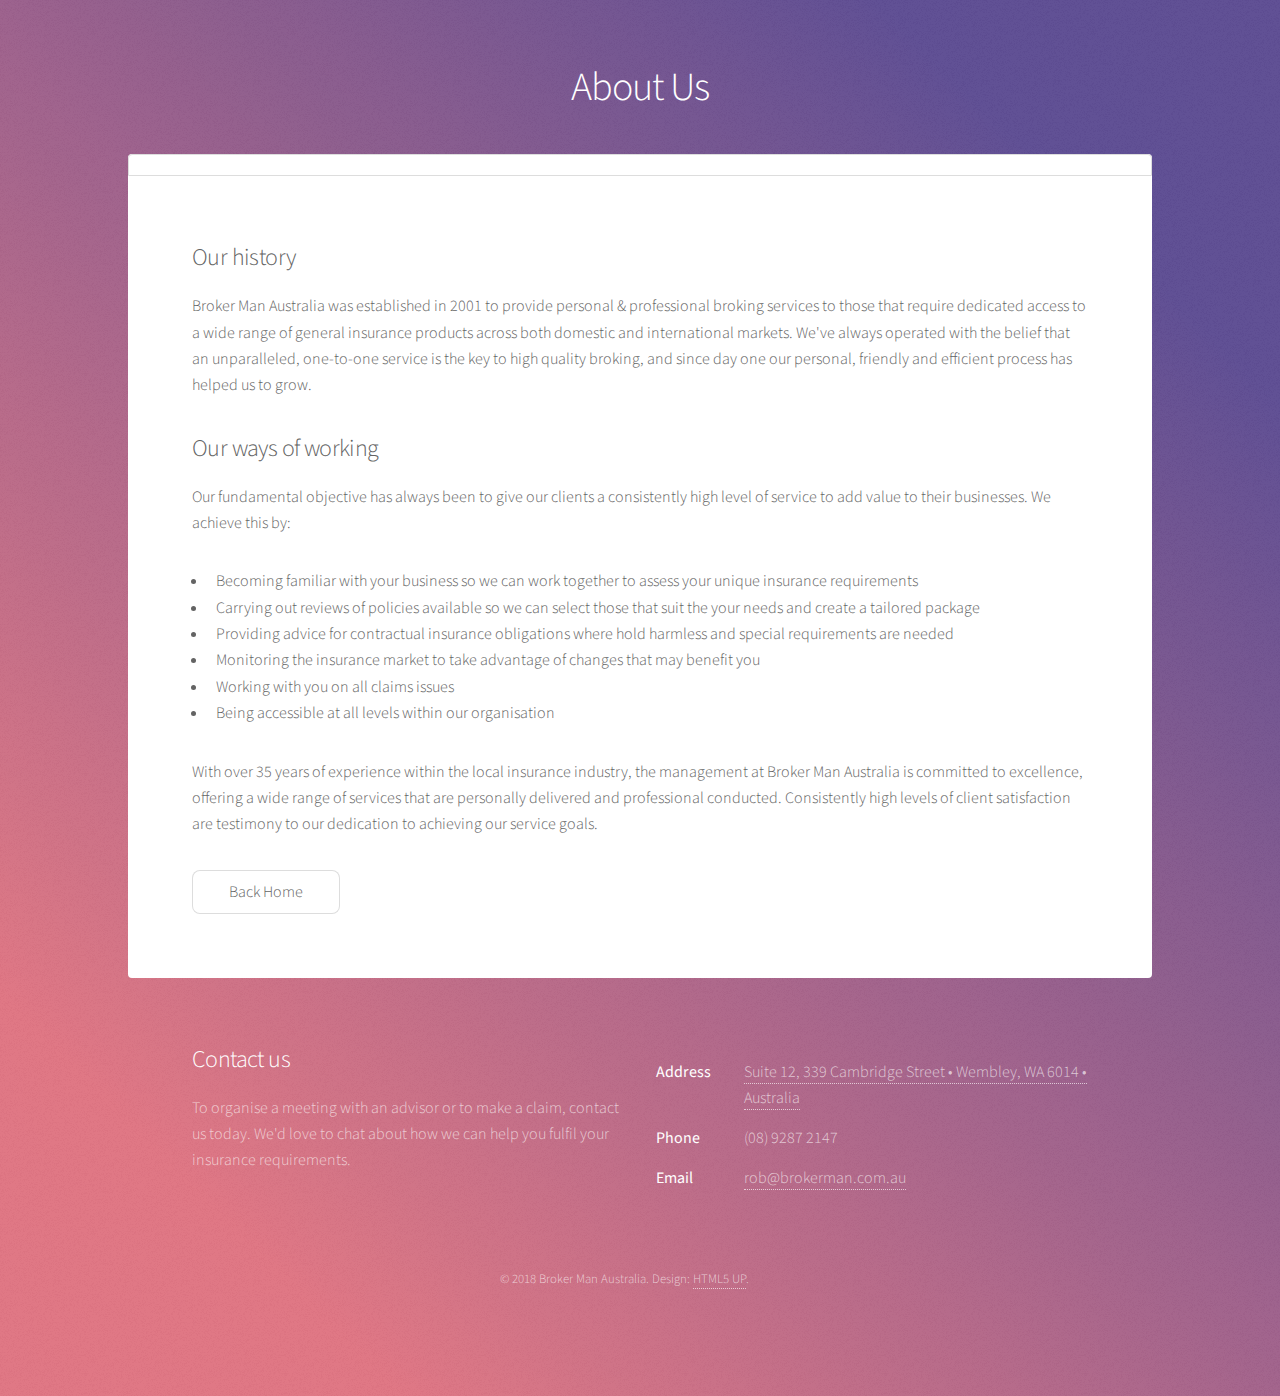
==== commit 2396446b: "favicoin ain't working" ====
--- a/about-us.html
+++ b/about-us.html
@@ -7,6 +7,12 @@
 <html>
 	<head>
 		<title>About Us | Broker Man Australia</title>
+		<link rel="apple-touch-icon" sizes="180x180" href="images/favicons/apple-touch-icon.png">
+<link rel="icon" type="image/png" sizes="32x32" href="images/favicons/favicon-32x32.png">
+<link rel="icon" type="image/png" sizes="16x16" href="images/favicons/favicon-16x16.png">
+<link rel="manifest" href="images/favicons/manifest.json">
+<link rel="mask-icon" href="images/favicons/safari-pinned-tab.svg" color="#5bbad5">
+<meta name="theme-color" content="#ffffff">
 		<meta charset="utf-8" />
 		<meta name="viewport" content="width=device-width, initial-scale=1" />
 		<!--[if lte IE 8]><script src="assets/js/ie/html5shiv.js"></script><![endif]-->
@@ -44,8 +50,11 @@
 								<li>Being accessible at all levels within our organisation</li>
 							</ul>
 							<p>With over 35 years of experience within the local insurance industry, the management at Broker Man Australia is committed to excellence, offering a wide range of services that are personally delivered and professional conducted. Consistently high levels of client satisfaction are testimony to our dedication to achieving our service goals.</p>
+							<ul class="actions">
+								<li><a href="index.html" class="button">Back Home</a></li>
+							</ul>
+							</section>
 
-							</section>
 
 					</div>
 
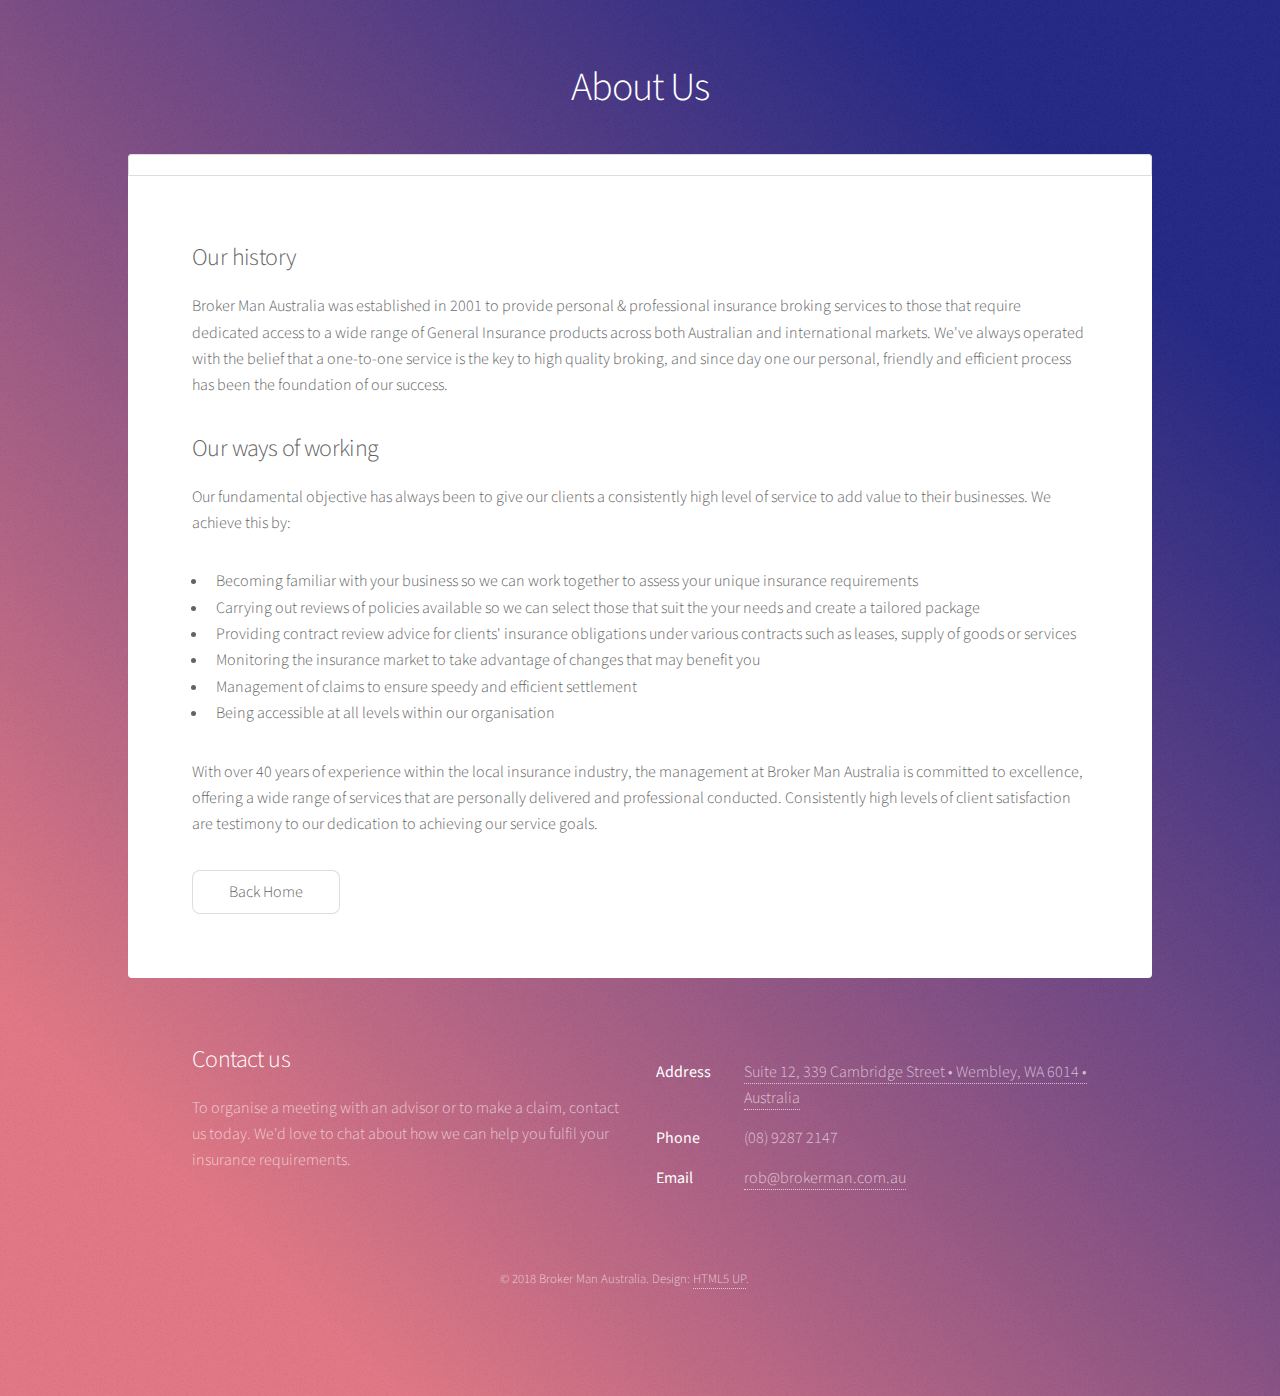
==== commit e6bd41dc: "Dad's new copy" ====
--- a/about-us.html
+++ b/about-us.html
@@ -38,18 +38,18 @@
 							<section id="content" class="main">
 								<span class="image main"><img src="images/about-us.jpg" alt="" /></span>
 								<h2>Our history</h2>
-								<p>Broker Man Australia was established in 2001 to provide personal & professional broking services to those that require dedicated access to a wide range of general insurance products across both domestic and international markets. We've always operated with the belief that an unparalleled, one-to-one service is the key to high quality broking, and since day one our personal, friendly and efficient process has helped us to grow. </p>
+								<p>Broker Man Australia was established in 2001 to provide personal & professional insurance broking services to those that require dedicated access to a wide range of General Insurance products across both Australian and international markets. We've always operated with the belief that a one-to-one service is the key to high quality broking, and since day one our personal, friendly and efficient process has been the foundation of our success.</p>
 								<h2>Our ways of working</h2>
 									<p>Our fundamental objective has always been to give our clients a consistently high level of service to add value to their businesses. We achieve this by:</p>
 							<ul>
 								<li>Becoming familiar with your business so we can work together to assess your unique insurance requirements</li>
 								<li>Carrying out reviews of policies available so we can select those that suit the your needs and create a tailored package</li>
-								<li>Providing advice for contractual insurance obligations where hold harmless and special requirements are needed</li>
+								<li>Providing contract review advice for clients' insurance obligations under various contracts such as leases, supply of goods or services</li>
 								<li>Monitoring the insurance market to take advantage of changes that may benefit you</li>
-								<li>Working with you on all claims issues</li>
+								<li>Management of claims to ensure speedy and efficient settlement</li>
 								<li>Being accessible at all levels within our organisation</li>
 							</ul>
-							<p>With over 35 years of experience within the local insurance industry, the management at Broker Man Australia is committed to excellence, offering a wide range of services that are personally delivered and professional conducted. Consistently high levels of client satisfaction are testimony to our dedication to achieving our service goals.</p>
+							<p>With over 40 years of experience within the local insurance industry, the management at Broker Man Australia is committed to excellence, offering a wide range of services that are personally delivered and professional conducted. Consistently high levels of client satisfaction are testimony to our dedication to achieving our service goals.</p>
 							<ul class="actions">
 								<li><a href="index.html" class="button">Back Home</a></li>
 							</ul>
--- a/assets/css/main.css
+++ b/assets/css/main.css
@@ -1624,10 +1624,10 @@
 
 	body {
 		background-color: #935d8c;
-		background-image: url("images/overlay.png"), -moz-linear-gradient(45deg, #e37682 15%, #5f4d93 85%);
-		background-image: url("images/overlay.png"), -webkit-linear-gradient(45deg, #e37682 15%, #5f4d93 85%);
-		background-image: url("images/overlay.png"), -ms-linear-gradient(45deg, #e37682 15%, #5f4d93 85%);
-		background-image: url("images/overlay.png"), linear-gradient(45deg, #e37682 15%, #5f4d93 85%);
+		background-image: url("images/overlay.png"), -moz-linear-gradient(45deg, #e37682 15%, #222582 85%);
+		background-image: url("images/overlay.png"), -webkit-linear-gradient(45deg, #e37682 15%, #222582 85%);
+		background-image: url("images/overlay.png"), -ms-linear-gradient(45deg, #e37682 15%, #222582 85%);
+		background-image: url("images/overlay.png"), linear-gradient(45deg, #e37682 15%, #222582 85%);
 	}
 
 		body.is-loading *, body.is-loading *:before, body.is-loading *:after {
@@ -1739,7 +1739,7 @@
 	}
 
 	h3 {
-		font-size: 1.25em;
+		font-size: 1.4em;
 		padding-top: 1em;
 	}
 
@@ -2857,6 +2857,11 @@
 			margin-left: 2em;
 			margin-top: 3em;
 			padding: 0;
+			line-height: 1.3em;
+		}
+
+		.features br {
+			line-height: 180%;
 		}
 
 			.features li:nth-child(1), .features li:nth-child(2), .features li:nth-child(3) {
@@ -2918,20 +2923,25 @@
 			-ms-flex: 1;
 			flex: 1;
 			padding: 1.5em;
-			color: #ffffff;
+			color: #636363;
 			text-align: center;
-		}
+			line-height: 1.3em;
+		}
+
+		.statistics br {
+        line-height: 180%;
+     }
 
 			.statistics li.style1 {
-				background-color: #efa8b0;
+				background-color: #ffe9ec;
 			}
 
 			.statistics li.style2 {
-				background-color: #c79cc8;
+				background-color: #f3d9e7;
 			}
 
 			.statistics li.style3 {
-				background-color: #a89cc8;
+				background-color: #e0e1ff;
 			}
 
 			.statistics li.style4 {
--- a/assets/css/ie9.css
+++ b/assets/css/ie9.css
@@ -49,6 +49,7 @@
 		.statistics li {
 			float: left;
 			padding: 1.5em 2.5em;
+			line-height: 0.5em
 		}
 
 /* Footer */
@@ -59,4 +60,4 @@
 
 	#footer .copyright {
 		clear: both;
-	}+	}
